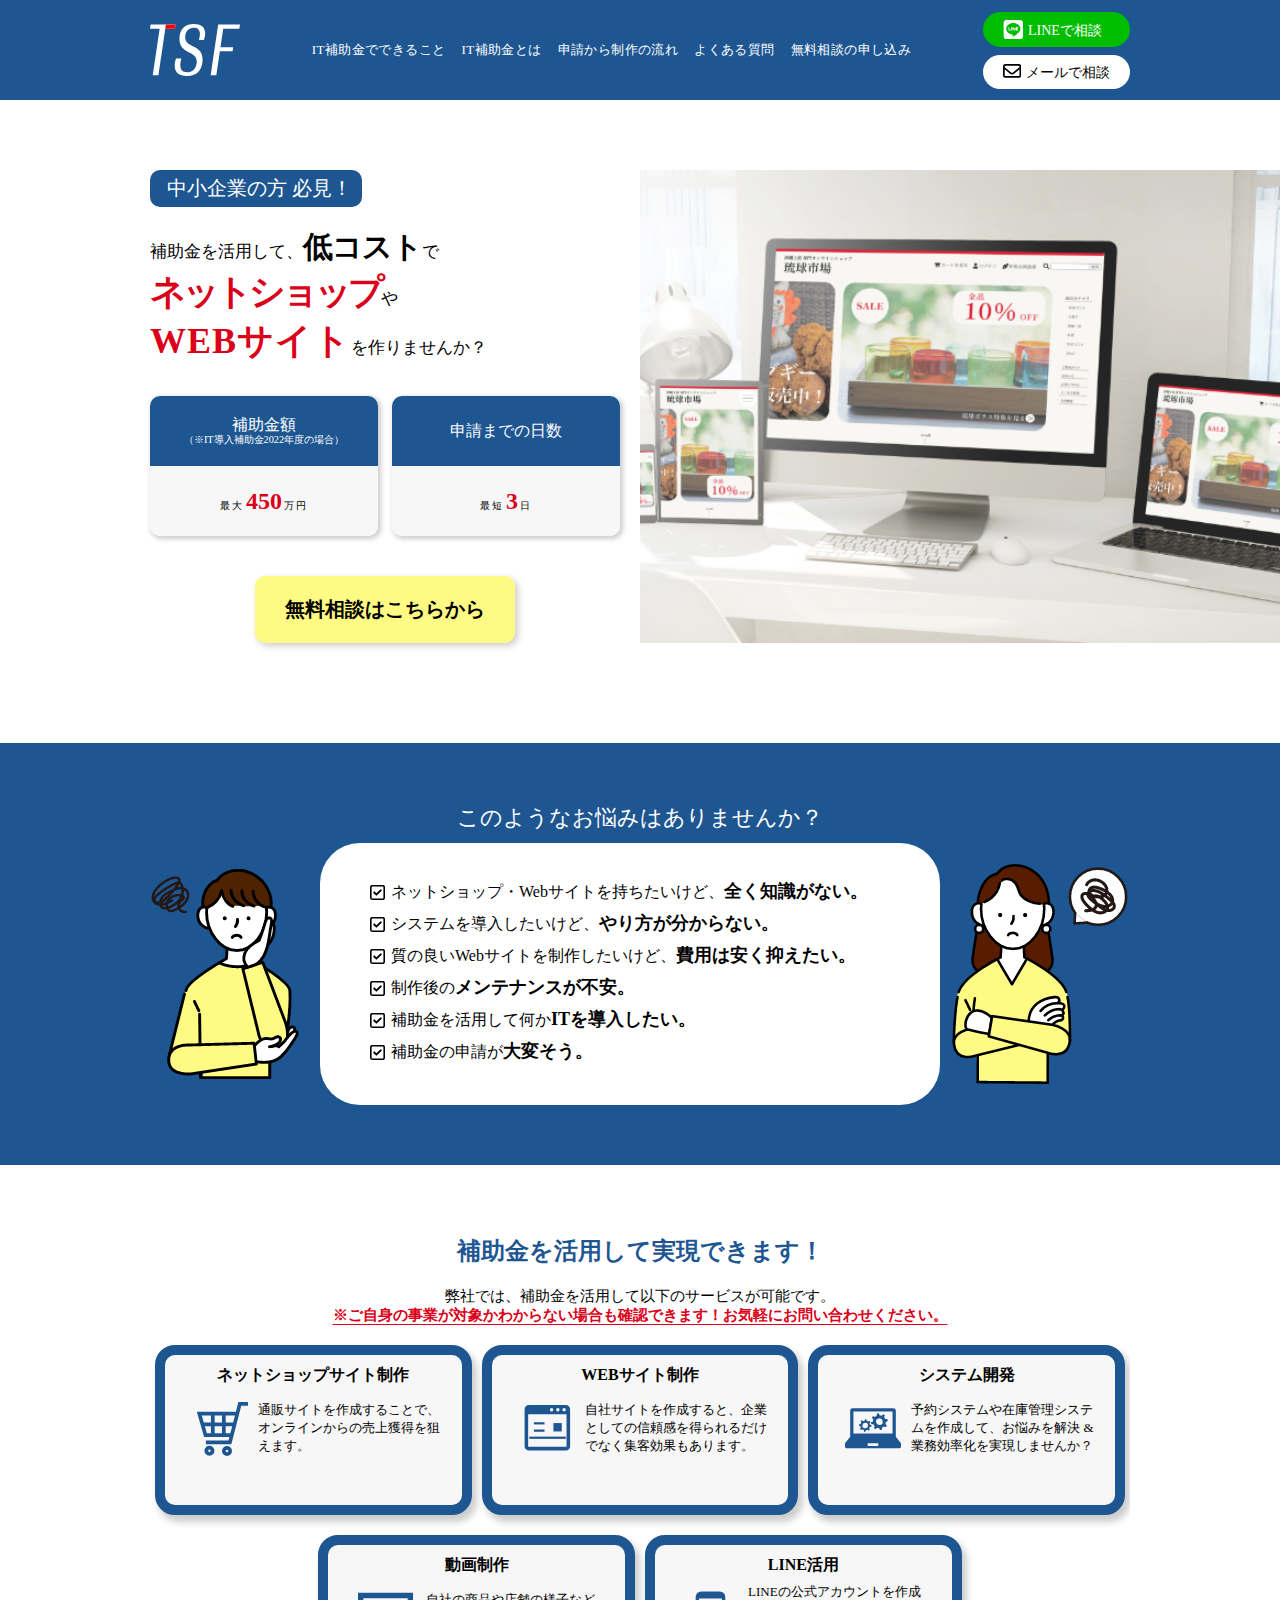
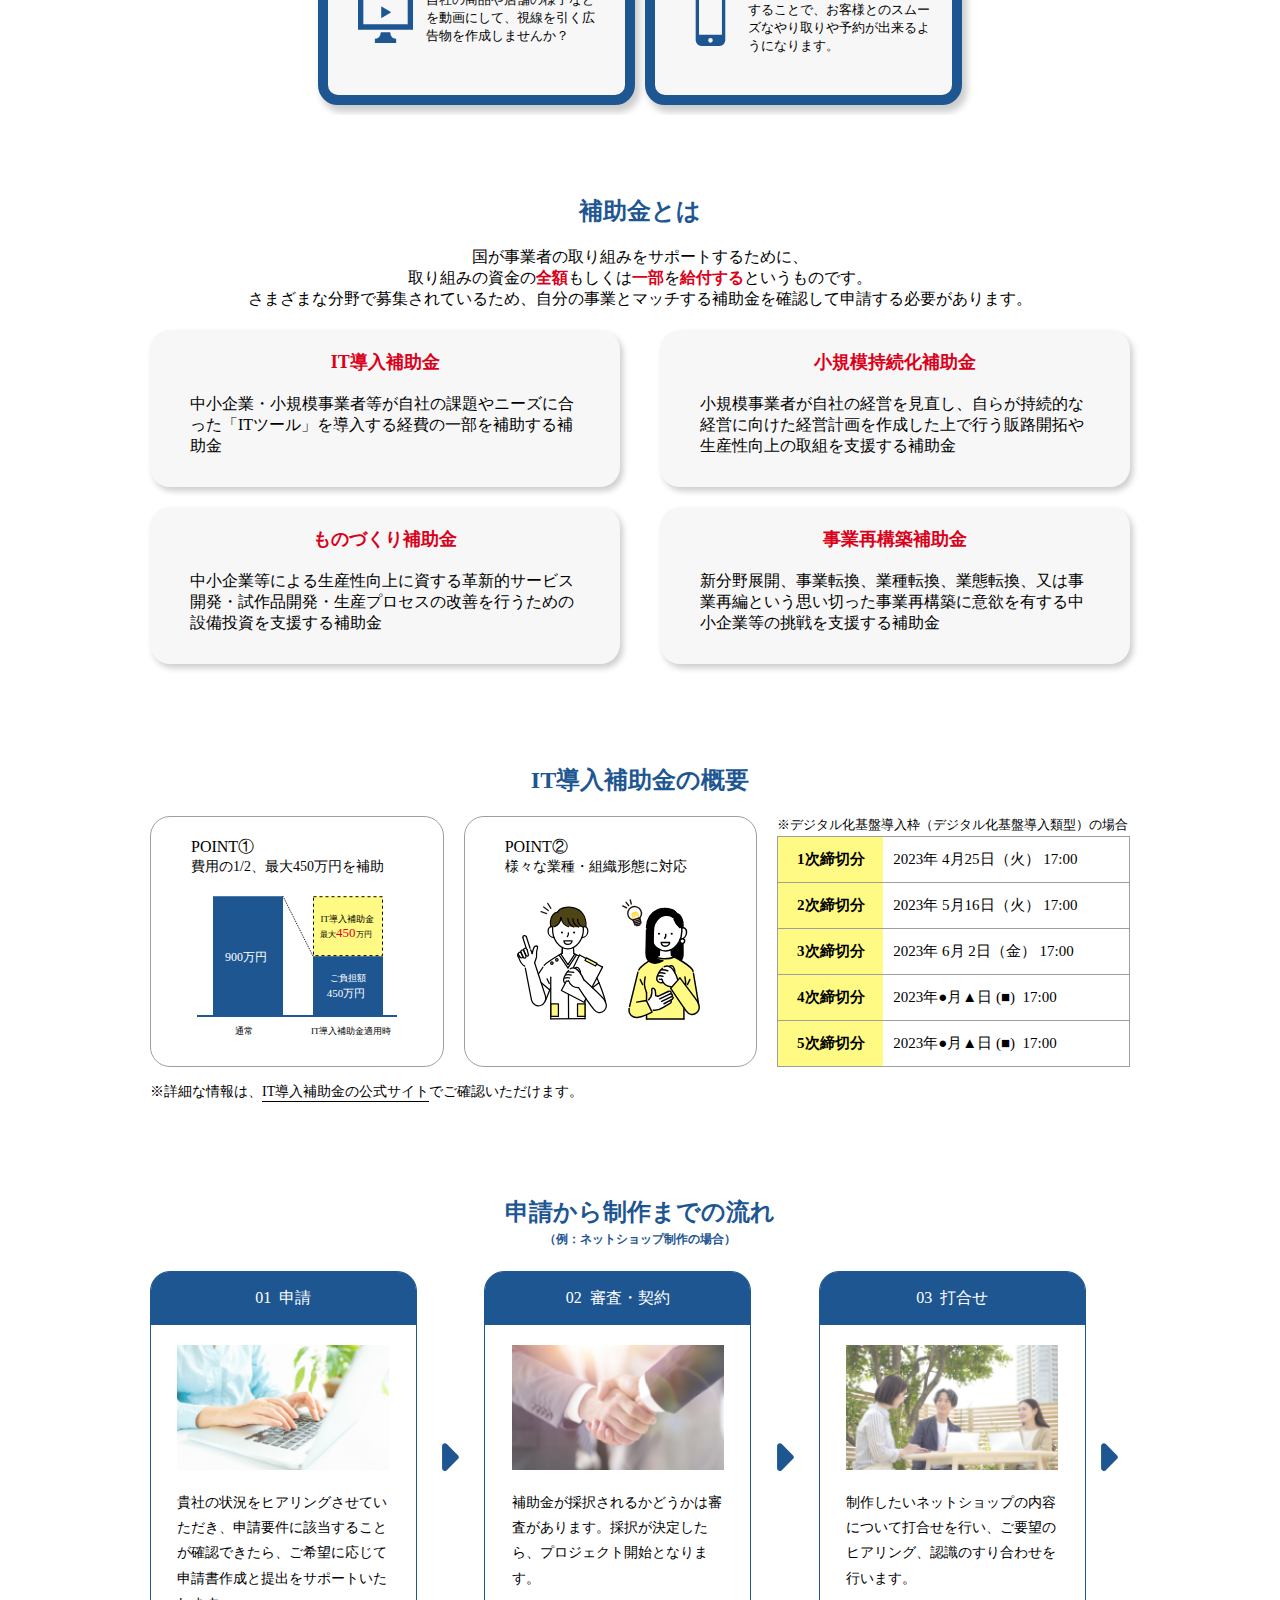
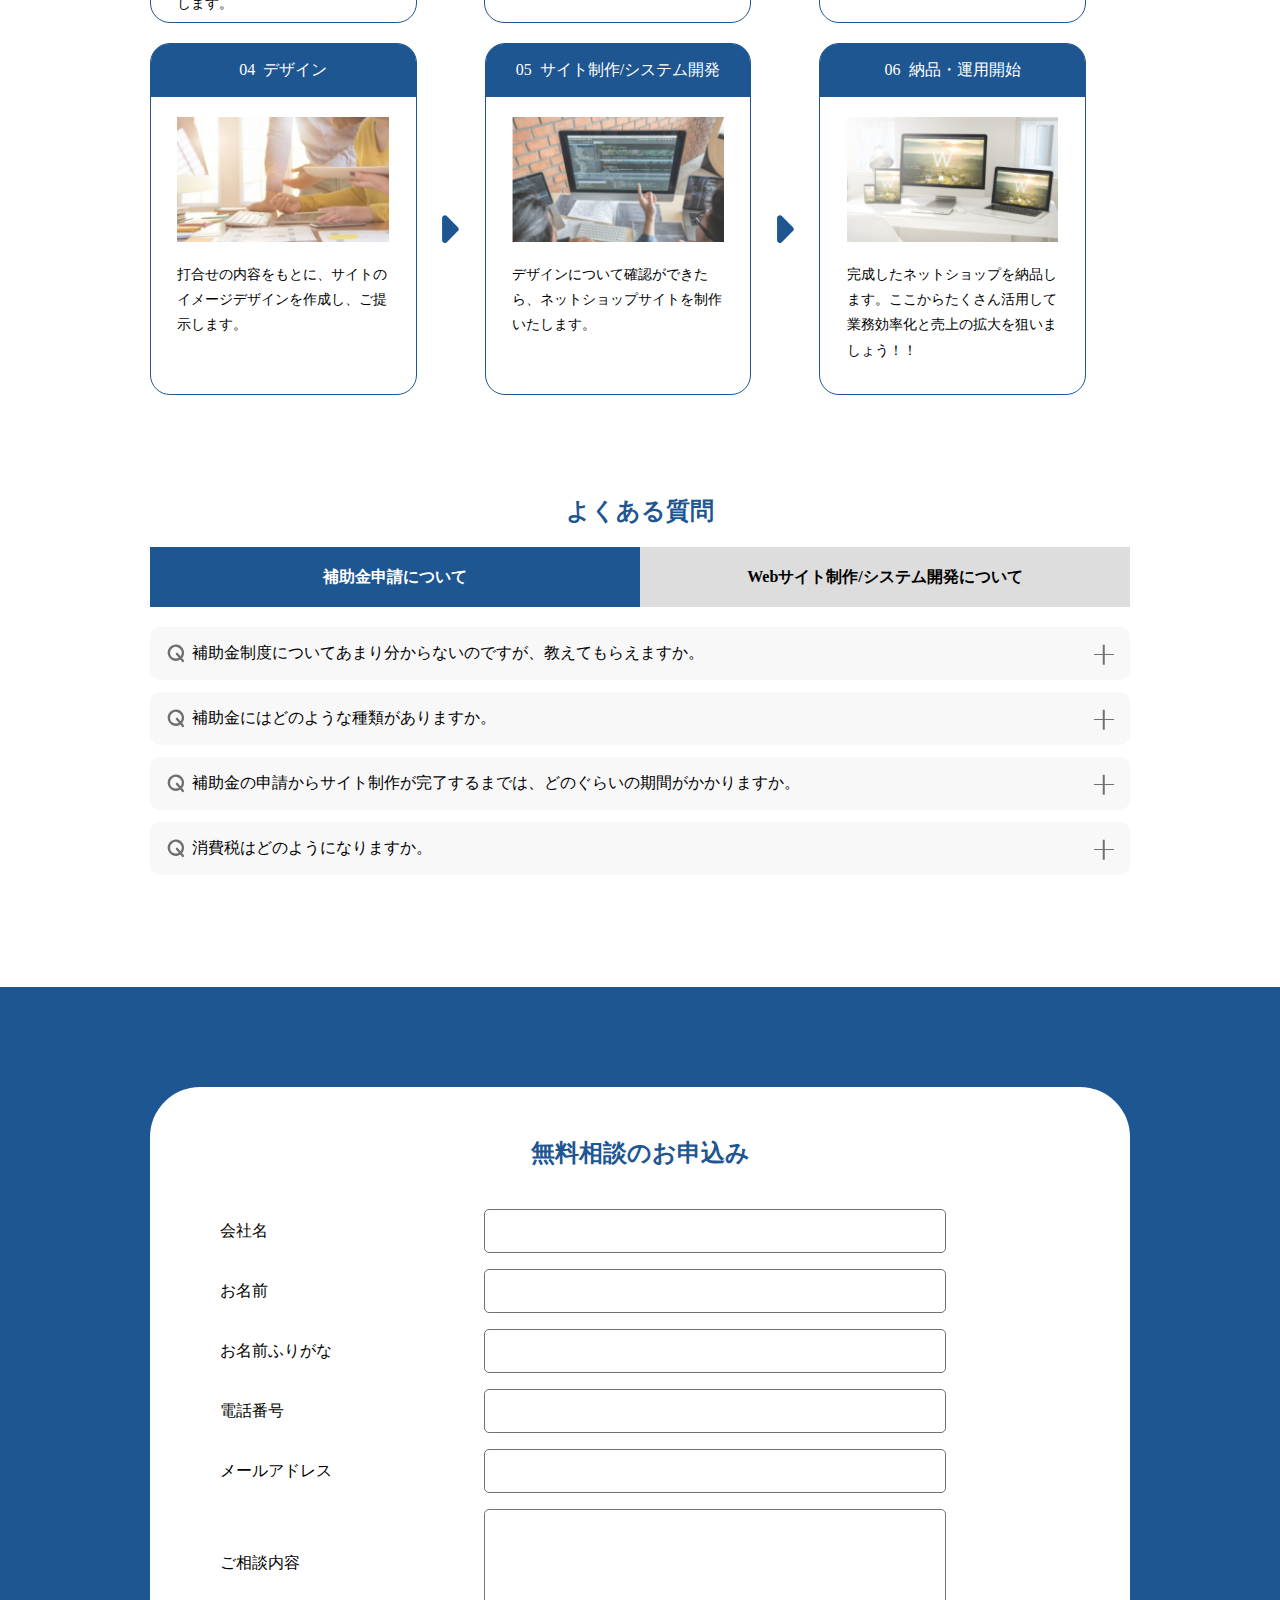
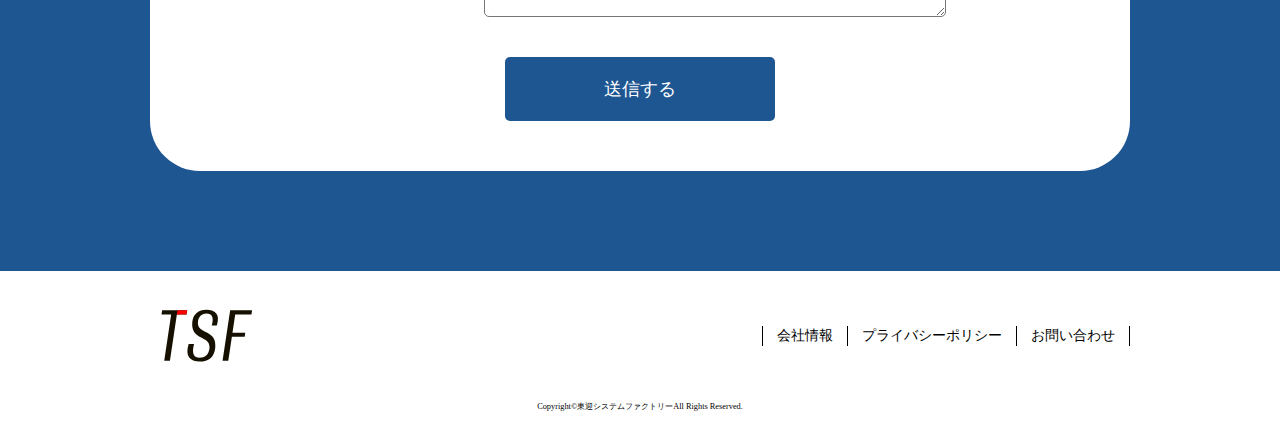
==== index.html @ 55317730 "初コミット" ====
<!DOCTYPE html>
<html lang="ja">

<head>
  <meta charset="UTF-8">
  <meta http-equiv="X-UA-Compatible" content="IE=edge">
  <meta name="viewport" content="width=device-width, initial-scale=1.0">
  <link rel="stylesheet" href="css/reset.css">
  <link rel="stylesheet" href="css/style.css">
  <title>IT補助金を活用して低コストでネットショップやWEBサイトを作りませんか？ - 大阪・沖縄のWEBシステム開発は株式会社東迎システムファクトリーにお気軽にご相談ください。</title>
</head>

<body>
  <header>
    <div class="header-inner inner">
      <h1><a href="/"><img src="images/TFS.svg" alt="TSF"></a></h1>
      <nav class="nav-center">
        <ul>
          <li><a href="/#service">IT補助金でできること</a></li>
          <li><a href="/#subsidy">IT補助金とは</a></li>
          <li><a href="/#flow">申請から制作の流れ</a></li>
          <li><a href="/#question">よくある質問</a></li>
          <li><a href="/#contact">無料相談の申し込み</a></li>
        </ul>
      </nav>
      <nav class="nav-right">
        <ul>
          <li><a href="#"><img src="images/line-logo.svg">LINEで相談</a></li>
          <li><a href="#"><img src="images/mail-logo.svg">メールで相談</a></li>
        </ul>
      </nav>
      <div class="hamburger-menu">
        <input type="checkbox" id="menu-btn-check">
        <label for="menu-btn-check" class="menu-btn"><span></span></label>
        <!--ここからメニュー-->
        <div class="menu-content">
          <h1 class="hamburger-top">
            <a href="/" class="hamburger-logo">
              <img src="images/TFS.svg">
            </a>
          </h1>
          <ul class="menu-ul" id="menu-ul">
            <li><a href="/#service">IT補助金でできること</a></li>
            <li><a href="/#subsidy">IT補助金とは</a></li>
            <li><a href="/#flow">申請から制作の流れ</a></li>
            <li><a href="/#question">よくある質問</a></li>
            <li><a href="/#contact">無料相談の申し込み</a></li>
          </ul>
        </div>
      </div>
      <!--ここまでメニュー-->
    </div>
    </div>
  </header>
  <main class="inner">
    <div class="main-visual">
      <div class="main-visual-flex">
        <div class="left">
          <h2 class="serif">中小企業の方 必見！</h2>
          <div class="main-message">
            <p>補助金を活用して、<span class="span1 fw-900">低コスト</span>で<br>
              <span class="span2 red fw-900">ネットショップ</span>や<br>
              <span class="span3 red fw-900">WEBサイト</span>を作りませんか？
            </p>
          </div>
          <div class="point">
            <div class="point-div point-left">
              <h3>補助金額<br>
                <span>（※IT導入補助金2022年度の場合）</span>
              </h3>
              <p>最大<span class="red fw-700">450</span>万円</p>
            </div>
            <div class="point-div point-right">
              <h3>申請までの日数</h3>
              <p>最短<span class="red fw-700">3</span>日</p>
            </div>
          </div>
          <a href="#contact" class="button fw-700">無料相談はこちらから</a>
        </div>
        <div class="right">
          <img src="images/mockup-image.png">
        </div>
      </div>
      <div class="responsive">
        <div class="point">
          <div class="point-div point-left">
            <h3>補助金額<br>
              <span>（※IT導入補助金2022年度の場合）</span>
            </h3>
            <p>最大<span class="red fw-700">450</span>万円</p>
          </div>
          <div class="point-div point-right">
            <h3>申請までの日数</h3>
            <p>最短<span class="red fw-700">3</span>日</p>
          </div>
        </div>
        <a href="#" class="button fw-700">無料相談はこちらから</a>
      </div>
    </div>
    <div class="problem">
      <div class="problem-inner inner">
        <h2 class="serif">このようなお悩みはありませんか？</h2>
        <div class="problem-contents">
          <div class="image image-left"><img src="images/person.png"></div>
          <div class="content">
            <div class="content-inner">
              <div class="inside">
                <img src="images/check.svg">
                <p>ネットショップ・Webサイトを持ちたいけど、<span class="fw-700">全く知識がない。</span></p>
              </div>
              <div class="inside">
                <img src="images/check.svg">
                <p>システムを導入したいけど、<span class="fw-700">やり方が分からない。</span></p>
              </div>
              <div class="inside">
                <img src="images/check.svg">
                <p>質の良いWebサイトを制作したいけど、<span class="fw-700">費用は安く抑えたい。</span></p>
              </div>
              <div class="inside">
                <img src="images/check.svg">
                <p>制作後の<span class="fw-700">メンテナンスが不安。</span></p>
              </div>
              <div class="inside">
                <img src="images/check.svg">
                <p>補助金を活用して何か<span class="fw-700">ITを導入したい。</span></p>
              </div>
              <div class="inside">
                <img src="images/check.svg">
                <p>補助金の申請が<span class="fw-700">大変そう。</span></p>
              </div>
            </div>
          </div>
          <div class="image image-right"><img src="images/person2.png"></div>
        </div>
        <div class="responsive-image">
          <div class="image"><img src="images/person.png"></div>
          <div class="image"><img src="images/person2.png"></div>
        </div>
      </div>
    </div>
    <div class="service" id="service">
      <h2 class="title serif">補助金を活用して実現できます！</h2>
      <div class="explanation">
        <p>弊社では、補助金を活用して以下のサービスが可能です。</p>
        <p class="red fw-700">※ご自身の事業が対象かわからない場合も確認できます！<br class="br480">お気軽にお問い合わせください。</p>
      </div>
      <div class="contents">
        <div class="detail detail1 detail-top">
          <div class="detail-inner">
            <h3>ネットショップサイト制作</h3>
            <div class="detail-flex">
              <img src="images/netshop.svg">
              <p>通販サイトを作成することで、オンラインからの売上獲得を狙えます。</p>
            </div>
          </div>
        </div>
        <div class="detail detail2 detail-top">
          <div class="detail-inner">
            <h3>WEBサイト制作</h3>
            <div class="detail-flex">
              <img src="images/website.svg">
              <p>自社サイトを作成すると、企業としての信頼感を得られるだけでなく集客効果もあります。</p>
            </div>
          </div>
        </div>
        <div class="detail detail3 detail-top">
          <div class="detail-inner">
            <h3>システム開発</h3>
            <div class="detail-flex">
              <img src="images/system.svg">
              <p>予約システムや在庫管理システムを作成して、お悩みを解決 &業務効率化を実現しませんか？</p>
            </div>
          </div>
        </div>
        <div class="detail detail4">
          <div class="detail-inner">
            <h3>動画制作</h3>
            <div class="detail-flex">
              <img src="images/movie.svg">
              <p>自社の商品や店舗の様子などを動画にして、視線を引く広告物を作成しませんか？</p>
            </div>
          </div>
        </div>
        <div class="detail detail5">
          <div class="detail-inner">
            <h3>LINE活用</h3>
            <div class="detail-flex">
              <img src="images/line.svg">
              <p>LINEの公式アカウントを作成することで、お客様とのスムーズなやり取りや予約が出来るようになります。</p>
            </div>
          </div>
        </div>
      </div>
    </div>
    <div class="subsidy" id="subsidy">
      <h2 class="title serif">補助金とは</h2>
      <div class="explanation">
        <p>国が事業者の取り組みをサポートするために、<br>取り組みの資金の<span class="red">全額</span>もしくは<span class="red">一部</span>を<span
            class="red">給付する</span>というものです。<br>さまざまな分野で募集されているため、自分の事業とマッチする補助金を確認して申請する必要があります。
        <p>
      </div>
      <div class="overview">
        <div class="subsidy-detail left">
          <h3>IT導入補助金</h3>
          <p>中小企業・小規模事業者等が自社の課題やニーズに合った「ITツール」を導入する経費の一部を補助する補助金</p>
        </div>
        <div class="subsidy-detail">
          <h3>小規模持続化補助金</h3>
          <p>小規模事業者が自社の経営を見直し、自らが持続的な経営に向けた経営計画を作成した上で行う販路開拓や生産性向上の取組を支援する補助金</p>
        </div>
        <div class="subsidy-detail left">
          <h3>ものづくり補助金</h3>
          <p>中小企業等による生産性向上に資する革新的サービス開発・試作品開発・生産プロセスの改善を行うための設備投資を支援する補助金</p>
        </div>
        <div class="subsidy-detail">
          <h3>事業再構築補助金</h3>
          <p>新分野展開、事業転換、業種転換、業態転換、又は事業再編という思い切った事業再構築に意欲を有する中小企業等の挑戦を支援する補助金</p>
        </div>
      </div>
    </div>
    <div class="IT-subsidy">
      <h2 class="title serif">IT導入補助金の概要</h2>
      <div class="flex">
        <div class="point-1 point">
          <h3 class="serif">POINT①</h3>
          <p class="serif">費用の1/2、最大450万円を補助</p>
          <img src="images/point1.svg">
        </div>
        <div class="point-2 point">
          <h3 class="serif">POINT②</h3>
          <p class="serif">様々な業種・組織形態に対応</p>
          <img src="images/point2.svg">
        </div>
        <div class="schedule">
          <p class="p-tb-btm">※デジタル化基盤導入枠（デジタル化基盤導入類型）の場合</p>
          <table class="serif">
            <tbody>
              <tr class="thead">
                <th>1次締切分</th>
                <td>2023年 4月25日（火）&nbsp;17:00</td>
              </tr>
              <tr>
                <th>2次締切分</th>
                <td>2023年 5月16日（火）&nbsp;17:00</td>
              </tr>
              <tr>
                <th>3次締切分</th>
                <td>2023年 6月 2日（金）&nbsp;17:00</td>
              </tr>
              <tr>
                <th>4次締切分</th>
                <td>2023年●月▲日 (■) &nbsp;17:00</td>
              </tr>
              <tr>
                <th>5次締切分</th>
                <td>2023年●月▲日 (■) &nbsp;17:00</td>
              </tr>
            </tbody>
          </table>
        </div>
      </div>
      <p class="detail-p serif">※詳細な情報は、<a href="https://www.it-hojo.jp/" target="_blank">IT導入補助金の公式サイト</a>でご確認いただけます。
      </p>
    </div>
    <div class="flow" id="flow">
      <h2 class="title serif">申請から制作までの流れ<br><span>（例：ネットショップ制作の場合）</span></h2>
      <div class="flow-chart">
        <div class="figure">
          <h3>01 &nbsp;申請</h3>
          <div class="figure-text">
            <img src="images/figure-image1.png">
            <p>貴社の状況をヒアリングさせていただき、申請要件に該当することが確認できたら、ご希望に応じて申請書作成と提出をサポートいたします。</p>
          </div>
        </div>
        <div class="arrow"><img src="images/arrow.svg"></div>
        <div class="figure">
          <h3>02 &nbsp;審査・契約</h3>
          <div class="figure-text">
            <img src="images/figure-image2.png">
            <p>補助金が採択されるかどうかは審査があります。採択が決定したら、プロジェクト開始となります。</p>
          </div>
        </div>
        <div class="arrow"><img src="images/arrow.svg"></div>
        <div class="figure figure-right">
          <h3>03 &nbsp;打合せ</h3>
          <div class="figure-text">
            <img src="images/figure-image3.png">
            <p>制作したいネットショップの内容について打合せを行い、ご要望のヒアリング、認識のすり合わせを行います。</p>
          </div>
        </div>
        <div class="arrow"><img src="images/arrow.svg"></div>
        <div class="figure">
          <h3>04 &nbsp;デザイン</h3>
          <div class="figure-text">
            <img src="images/figure-image4.png">
            <p>打合せの内容をもとに、サイトのイメージデザインを作成し、ご提示します。</p>
          </div>
        </div>
        <div class="arrow"><img src="images/arrow.svg"></div>
        <div class="figure">
          <h3>05 &nbsp;サイト制作/システム開発</h3>
          <div class="figure-text">
            <img src="images/figure-image5.png">
            <p>デザインについて確認ができたら、ネットショップサイトを制作いたします。</p>
          </div>
        </div>
        <div class="arrow"><img src="images/arrow.svg"></div>
        <div class="figure figure-right last-figure">
          <h3>06 &nbsp;納品・運用開始</h3>
          <div class="figure-text">
            <img src="images/figure-image6.png">
            <p>完成したネットショップを納品します。ここからたくさん活用して業務効率化と売上の拡大を狙いましょう！！</p>
          </div>
        </div>
        <div class="arrow last-arrow"><img src="images/arrow.svg"></div>
      </div>
    </div>
    <div class="question" id="question">
      <h2 class="title serif">よくある質問</h2>
      <div class="tab01 tabs">
        <input id="menu01" type="radio" name="tab_menu" checked><label class="tab_menu" for="menu01">補助金申請について</label>
        <input id="menu02" type="radio" name="tab_menu"><label class="tab_menu" for="menu02">Webサイト制作/<br
            class="br480">システム開発について</label>
        <div class="tab_contents" id="menu01">
          <section class="accordion">
            <input id="block-01" type="checkbox" class="toggle">
            <label class="label" for="block-01">
              <div class="label-left">
                <img src="images/question.svg">
                <p>補助金制度についてあまり分からないのですが、教えてもらえますか。</p>
              </div>
              <i class="icon-plus"></i>
            </label>
            <div class="content">
              <p>テキストテキストテキストテキストテキスト</p>
            </div>
            <input id="block-02" type="checkbox" class="toggle">
            <label class="label" for="block-02">
              <div class="label-left">
                <img src="images/question.svg">補助金にはどのような種類がありますか。
              </div>
              <i class="icon-plus"></i>
            </label>
            <div class="content">
              <p>テキストテキストテキストテキストテキスト</p>
            </div>
            <input id="block-03" type="checkbox" class="toggle">
            <label class="label" for="block-03">
              <div class="label-left">
                <img src="images/question.svg">補助金の申請からサイト制作が完了するまでは、どのぐらいの期間がかかりますか。
              </div>
              <i class="icon-plus"></i>
            </label>
            <div class="content">
              <p>テキストテキストテキストテキストテキスト</p>
            </div>
            <input id="block-04" type="checkbox" class="toggle">
            <label class="label" for="block-04">
              <div class="label-left">
                <img src="images/question.svg">消費税はどのようになりますか。
              </div>
              <i class="icon-plus"></i>
            </label>
            <div class="content">
              <p>テキストテキストテキストテキストテキスト</p>
            </div>
          </section>
        </div>
        <div class="tab_contents" id="menu02">
          <section class="accordion">
            <input id="block-11" type="checkbox" class="toggle">
            <label class="label" for="block-11">
              <div class="label-left">
                <img src="images/question.svg">
                <p>Web制作またはシステム開発をしたいです。全く知識がなのですが、大丈夫ですか。</p>
              </div>
              <i class="icon-plus"></i>
            </label>
            <div class="content">
              <p>テキストテキストテキストテキストテキスト</p>
            </div>
            <input id="block-12" type="checkbox" class="toggle">
            <label class="label" for="block-12">
              <div class="label-left">
                <img src="images/question.svg">どのようなWeb制作・システムを開発をすることができますか。
              </div>
              <i class="icon-plus"></i>
            </label>
            <div class="content">
              <p>テキストテキストテキストテキストテキスト</p>
            </div>
            <input id="block-13" type="checkbox" class="toggle">
            <label class="label" for="block-13">
              <div class="label-left">
                <img src="images/question.svg">見積もりは無料ですか。
              </div>
              <i class="icon-plus"></i>
            </label>
            <div class="content">
              <p>テキストテキストテキストテキストテキスト</p>
            </div>
            <input id="block-14" type="checkbox" class="toggle">
            <label class="label" for="block-14">
              <div class="label-left">
                <img src="images/question.svg">制作後の管理費はかかりますか。
              </div>
              <i class="icon-plus"></i>
            </label>
            <div class="content">
              <p>テキストテキストテキストテキストテキスト</p>
            </div>
            <input id="block-15" type="checkbox" class="toggle">
            <label class="label" for="block-15">
              <div class="label-left">
                <img src="images/question.svg">保守や運用も依頼することはできますか。
              </div>
              <i class="icon-plus"></i>
            </label>
            <div class="content">
              <p>テキストテキストテキストテキストテキスト</p>
            </div>
          </section>
        </div>
      </div>
    </div>
    <div class="contact">
      <div class="contact-inner inner" id="contact">
        <h2 class="title serif">無料相談のお申込み</h2>
        <form action="">
          <div class="item">
            <label for="form1">会社名</label>
            <input id="form1" type="text" name="company">
          </div>
          <div class="item">
            <label for="form2">お名前</label>
            <input id="form2" type="text" name="name">
          </div>
          <div class="item">
            <label for="form3">お名前ふりがな</label>
            <input id="form3" type="text" name="furigana">
          </div>
          <div class="item">
            <label for="form4">電話番号</label>
            <input id="form4" type="text" name="tel">
          </div>
          <div class="item">
            <label for="form5">メールアドレス</label>
            <input id="form5" type="email" name="email">
          </div>
          <div class="item last-item">
            <label for="form6">ご相談内容</label>
            <textarea id="form6"></textarea>
          </div>
          <div class="btn">
            <button type="submit">送信する</button>
          </div>
        </form>
      </div>
    </div>
  </main>
  <footer>
    <div class="footer-inner inner">
      <h1><a href="/"><img src="images/footer-logo.svg"></a></h1>
      <nav>
        <ul>
          <li><a href="https://togei-sf.co.jp/company/">会社情報</a></li>
          <li><a href="/privacy.html">プライバシーポリシー</a></li>
          <li><a href="https://togei-sf.co.jp/inquiry/">お問い合わせ</a></li>
        </ul>
      </nav>
    </div>
    <small>Copyright&copy;東迎システムファクトリーAll Rights Reserved.</small>
  </footer>
  <script>
    // ハンバーガーメニューを開閉する<input type="checkbox" id="menu-btn-check">を取得（ここがcheckedになるとハンバーガーメニューが開く）
    const navInput = document.getElementById('menu-btn-check')
    // ハンバーガーメニューの中、リンクタグを全部取得
    const hamburger = document.querySelectorAll('.menu-ul li a')
    // 戻り値は Array ではなく NodeListなので、配列にする（多分しなくてもいいforEach() メソッドを使うので）
    const hamburgerA = Array.from(hamburger)
    // forEachで回す
    hamburgerA.forEach(function (element) {
      // ハンバーガーメニュー内のリンクタグをクリックしたら
      element.addEventListener('click', function () {
        // ハンバーガーメニューのcheckedを外す
        navInput.checked = false
      })
    })
  </script>
</body>

</html>
---- css/style.css ----
@charset "UTF-8";
html {
  font-size: 62.5%;
}
html body {
  box-sizing: border-box;
  /* Font-weight */
  /* Color */
}
html body li {
  list-style-type: none;
}
html body a {
  text-decoration: none;
  color: #000;
}
html body .inner {
  max-width: 980px;
  margin: 0 auto;
}
html body .serif {
  font-family: "Hiragino Mincho Pro", "ヒラギノ明朝 ProN", "Hiragino Mincho Pro", "ヒラギノ明朝 Pro", serif;
}
html body .fw-700 {
  font-weight: 700;
}
html body .fw-900 {
  font-weight: 900;
}
html body .red {
  color: #DB0019;
}
html body .br480 {
  display: none;
}
html body header {
  background-color: #1E5692;
  height: 100px;
  margin-bottom: 7rem;
}
html body header .header-inner {
  display: flex;
  justify-content: space-between;
  align-items: center;
  height: 100px;
}
html body header .header-inner h1 {
  width: 90px;
}
html body header .header-inner h1 a img {
  width: 100%;
}
html body header .header-inner .nav-center ul {
  display: flex;
  -webkit-margin-before: 0em;
          margin-block-start: 0em;
  -webkit-margin-after: 0em;
          margin-block-end: 0em;
}
html body header .header-inner .nav-center ul li {
  margin-right: 1.6rem;
}
html body header .header-inner .nav-center ul li a {
  color: #fff;
  font-size: 1.3rem;
  letter-spacing: 0.4px;
}
html body header .header-inner .nav-center ul li:last-child {
  margin-right: 0;
}
html body header .header-inner .nav-right ul li {
  padding: 0.7rem 2rem;
  font-size: 1.4rem;
  border-radius: 20px;
}
html body header .header-inner .nav-right ul li a img {
  margin-right: 5px;
}
html body header .header-inner .nav-right ul li:first-child {
  background-color: #01BD00;
  margin-bottom: 0.8rem;
}
html body header .header-inner .nav-right ul li:first-child a {
  color: #fff;
}
html body header .header-inner .nav-right ul li:first-child a img {
  background-color: #01BD00;
  margin-bottom: 1px;
}
html body header .header-inner .nav-right ul li:last-child {
  background-color: #FFF;
}
html body header .header-inner .nav-right ul li:last-child a img {
  margin-bottom: 2px;
}
html body header .header-inner .hamburger-menu {
  display: none;
}
html body main h2.title {
  color: #1E5692;
  font-size: 2.4rem;
  font-weight: 700;
  text-align: center;
  margin-bottom: 2rem;
}
html body main .main-visual {
  margin-bottom: 10rem;
}
html body main .main-visual .main-visual-flex {
  display: flex;
}
html body main .main-visual .main-visual-flex .left {
  width: 50%;
  margin-right: 2rem;
}
html body main .main-visual .main-visual-flex .left h2 {
  color: #fff;
  font-size: 2rem;
  background-color: #1E5692;
  border-radius: 10px;
  padding: 0.5rem 1rem 0.5rem 1.7rem;
  margin-bottom: 2rem;
  width: -moz-fit-content;
  width: fit-content;
}
html body main .main-visual .main-visual-flex .left .main-message {
  margin-bottom: 3rem;
}
html body main .main-visual .main-visual-flex .left .main-message p {
  font-size: 1.7rem;
}
html body main .main-visual .main-visual-flex .left .main-message p .span1 {
  font-size: 3rem;
  letter-spacing: -0.1rem;
}
html body main .main-visual .main-visual-flex .left .main-message p .red {
  font-size: 3.6rem;
}
html body main .main-visual .main-visual-flex .left .main-message p .span2 {
  letter-spacing: -0.4rem;
}
html body main .main-visual .main-visual-flex .left .main-message p .span3 {
  letter-spacing: 0.1rem;
}
html body main .main-visual .main-visual-flex .right {
  margin-right: calc(50% - 50vw);
  width: 50%;
  margin-right: 0%;
}
html body main .main-visual .main-visual-flex .right img {
  width: 50vw;
  height: 100%;
  -o-object-fit: cover;
     object-fit: cover;
}
html body main .main-visual .point {
  display: flex;
  align-items: center;
  margin-bottom: 4rem;
  width: 100%;
}
html body main .main-visual .point .point-div {
  text-align: center;
  box-shadow: 2px 2px 5px 1px rgba(0, 0, 0, 0.2);
  border-radius: 10px;
  width: 50%;
}
html body main .main-visual .point .point-div h3 {
  background-color: #1E5692;
  color: #fff;
  font-size: 1.6rem;
  border-radius: 10px 10px 0 0;
  height: 70px;
  line-height: 1.2;
  display: flex;
  flex-direction: column;
  justify-content: center;
}
html body main .main-visual .point .point-div h3 span {
  font-size: 0.8vw;
}
html body main .main-visual .point .point-div p {
  background-color: #F7F7F7;
  border-radius: 0 0 10px 10px;
  height: 70px;
  line-height: 70px;
  letter-spacing: 0.2rem;
}
html body main .main-visual .point .point-div p span {
  font-size: 2.4rem;
  letter-spacing: 0;
  margin: 0 0.2rem;
}
html body main .main-visual .point .point-left {
  margin-right: 1.4rem;
}
html body main .main-visual .button {
  display: block;
  background-color: #FFFA83;
  font-size: 20px;
  width: -moz-fit-content;
  width: fit-content;
  margin: 0 auto;
  padding: 2rem 3rem;
  border-radius: 1rem;
  box-shadow: 3px 3px 7px 0px rgba(0, 0, 0, 0.2);
}
html body main .main-visual .button:hover {
  opacity: 0.8;
}
html body main .main-visual .responsive {
  display: none;
}
html body main .problem {
  background-color: #1E5692;
  margin: 0 calc(50% - 50vw) 7rem;
}
html body main .problem .problem-inner {
  padding: 6rem 0;
}
html body main .problem .problem-inner h2 {
  font-size: 2.2rem;
  color: #fff;
  width: -moz-fit-content;
  width: fit-content;
  margin: 0 auto 1rem auto;
}
html body main .problem .problem-inner .problem-contents {
  width: 100%;
  display: flex;
  justify-content: center;
  align-items: center;
}
html body main .problem .problem-inner .problem-contents .iamge {
  margin: 0 auto;
  width: 20%;
}
html body main .problem .problem-inner .problem-contents .iamge img {
  width: 80%;
  display: block;
  margin: 0 auto;
}
html body main .problem .problem-inner .problem-contents .image-left {
  margin-right: 1rem;
}
html body main .problem .problem-inner .problem-contents .image-right {
  margin-left: 1rem;
}
html body main .problem .problem-inner .problem-contents .content {
  background-color: #fff;
  padding: 4rem 5rem 3rem;
  border-radius: 40px;
  width: 55%;
}
html body main .problem .problem-inner .problem-contents .content .content-inner .inside {
  display: flex;
  align-items: flex-start;
  margin-bottom: 1.2rem;
}
html body main .problem .problem-inner .problem-contents .content .content-inner .inside img {
  margin-right: 0.6rem;
  padding-top: 0.2rem;
}
html body main .problem .problem-inner .problem-contents .content .content-inner .inside p {
  margin-top: -4px;
  font-size: 1.6rem;
}
html body main .problem .problem-inner .problem-contents .content .content-inner .inside p span {
  font-size: 1.8rem;
}
html body main .problem .problem-inner .responsive-image {
  display: none;
}
html body main .service {
  margin-bottom: 8rem;
}
html body main .service .explanation {
  width: -moz-fit-content;
  width: fit-content;
  margin: 0 auto 2rem auto;
}
html body main .service .explanation p {
  text-align: center;
  font-size: 1.5rem;
}
html body main .service .explanation p .br480 {
  display: none;
}
html body main .service .explanation .red {
  text-decoration: underline;
  text-underline-offset: 0.4rem;
}
html body main .service .contents {
  overflow: hidden;
  display: flex;
  justify-content: center;
  flex-wrap: wrap;
  width: 100%;
}
html body main .service .contents .detail {
  margin-right: 1rem;
  margin-bottom: 1rem;
  border-radius: 20px;
  background-color: #1E5692;
  border: 10px solid #1E5692;
  width: calc(33.3333333333% - 3rem);
  height: -moz-fit-content;
  height: fit-content;
  box-shadow: 4px 6px 7px 1px rgba(0, 0, 0, 0.2);
}
html body main .service .contents .detail .detail-inner {
  background-color: #F7F7F7;
  border-radius: 10px;
  padding: 1rem 2rem 1rem;
  min-height: 13rem;
  height: 11rem;
}
html body main .service .contents .detail .detail-inner h3 {
  text-align: center;
  font-weight: 700;
  font-size: 1.6rem;
  margin-bottom: 0.7rem;
}
html body main .service .contents .detail .detail-inner .detail-flex {
  display: flex;
  align-items: center;
}
html body main .service .contents .detail .detail-inner .detail-flex img {
  margin-right: 3px;
}
html body main .service .contents .detail .detail-inner .detail-flex p {
  font-size: 1.3rem;
}
html body main .service .contents .detail-top {
  margin-bottom: 2rem;
}
html body main .service .contents .detail1 {
  margin-left: 0;
}
html body main .service .contents .detail3,
html body main .service .contents .detail5 {
  margin-right: 0;
}
html body main .subsidy {
  margin-bottom: 8rem;
}
html body main .subsidy .explanation {
  font-size: 1.6rem;
  margin: 0 auto 2rem auto;
  width: -moz-fit-content;
  width: fit-content;
}
html body main .subsidy .explanation p {
  text-align: center;
}
html body main .subsidy .explanation p .red {
  font-weight: 700;
}
html body main .subsidy .overview {
  display: flex;
  justify-content: space-between;
  flex-wrap: wrap;
}
html body main .subsidy .overview .subsidy-detail {
  background-color: #F7F7F7;
  width: 48%;
  box-sizing: border-box;
  border-radius: 20px;
  padding: 2rem 4rem 3rem;
  margin-bottom: 2rem;
  box-shadow: 3px 4px 6px 0px rgba(0, 0, 0, 0.2);
}
html body main .subsidy .overview .subsidy-detail h3 {
  color: #DB0019;
  font-size: 1.8rem;
  font-weight: 700;
  width: -moz-fit-content;
  width: fit-content;
  margin: 0 auto 2rem auto;
}
html body main .subsidy .overview .subsidy-detail p {
  font-size: 1.6rem;
}
html body main .IT-subsidy {
  margin-bottom: 10rem;
}
html body main .IT-subsidy .flex {
  display: flex;
  justify-content: center;
  margin-bottom: 1.6rem;
}
html body main .IT-subsidy .flex .point {
  border: 1px solid #9F9F9F;
  border-radius: 20px;
  padding: 2rem 4rem;
  width: 24%;
  margin-right: 2rem;
}
html body main .IT-subsidy .flex .point h3 {
  font-size: 1.6rem;
  margin: 0 auto;
}
html body main .IT-subsidy .flex .point p {
  font-size: 1.4rem;
  margin-bottom: 2rem;
}
html body main .IT-subsidy .flex .point img {
  display: block;
  margin: 0 auto;
}
html body main .IT-subsidy .flex .schedule {
  width: 40%;
}
html body main .IT-subsidy .flex .schedule table {
  border: 1px solid #9F9F9F;
  width: 100%;
}
html body main .IT-subsidy .flex .schedule table tbody tr {
  width: 100%;
  font-size: 1.5rem;
  border-bottom: 1px solid #9F9F9F;
}
html body main .IT-subsidy .flex .schedule table tbody tr th {
  background-color: #FFFA83;
  width: 30%;
  text-align: center;
  padding: 1.3rem 1rem;
}
html body main .IT-subsidy .flex .schedule table tbody tr td {
  width: 70%;
  padding: 1.3rem 0 1.3rem 1rem;
}
html body main .IT-subsidy .flex .schedule table tbody tr:last-child {
  border-bottom: none;
}
html body main .IT-subsidy .flex .schedule .p-tb-btm {
  font-size: 1.3rem;
  margin-bottom: 0.2rem;
}
html body main .IT-subsidy .detail-p {
  font-size: 1.4rem;
}
html body main .IT-subsidy .detail-p a {
  border-bottom: 1px solid #000;
  padding-bottom: 2px;
}
html body main .flow {
  margin-bottom: 8rem;
}
html body main .flow .title {
  line-height: 2.3rem;
}
html body main .flow .title span {
  font-size: 1.2rem;
}
html body main .flow .flow-chart {
  display: flex;
  align-items: center;
  justify-content: space-between;
  flex-wrap: wrap;
}
html body main .flow .flow-chart .figure {
  border: 1px solid #1E5692;
  border-radius: 20px;
  width: 27%;
  height: 35rem;
  margin-bottom: 2rem;
  margin-right: 1rem;
}
html body main .flow .flow-chart .figure h3 {
  background-color: #1E5692;
  color: #fff;
  text-align: center;
  font-size: 1.6rem;
  border-radius: 18px 18px 0 0;
  padding: 1.6rem 0;
}
html body main .flow .flow-chart .figure .figure-text {
  border-radius: 0 0 20px 20px;
  height: -moz-fit-content;
  height: fit-content;
}
html body main .flow .flow-chart .figure .figure-text img {
  display: block;
  margin: 2rem auto;
  width: 80%;
}
html body main .flow .flow-chart .figure .figure-text p {
  font-size: 1.4rem;
  line-height: 1.8;
  width: 80%;
  margin: 0 auto 2rem;
}
html body main .flow .flow-chart .figure-right {
  margin-right: 0;
}
html body main .flow .flow-chart .last-figure {
  margin-right: 4.5%;
}
html body main .flow .flow-chart .arrow {
  margin-right: 1rem;
}
html body main .flow .flow-chart .last-arrow {
  display: none;
}
html body main .question {
  margin: 0 auto 10rem;
}
html body main .question .tabs {
  width: 100%;
  /*選択されているタブを表示*/
  /*選択されているタブのスタイル*/
}
html body main .question .tabs .tab_menu {
  width: 50%;
  height: 6rem;
  line-height: 6rem;
  font-size: 1.6rem;
  text-align: center;
  color: #000;
  background-color: #DDDDDD;
  display: block;
  float: left;
  font-weight: bold;
  transition: all 0.2s ease;
}
html body main .question .tabs .tab_menu:hover {
  opacity: 0.75;
}
html body main .question .tabs input[name=tab_menu] {
  display: none;
}
html body main .question .tabs .tab_contents {
  display: none;
  padding-top: 20px;
  clear: both;
  overflow: hidden;
  transition: 0.5s opacity;
}
html body main .question .tabs #menu01:checked ~ #menu01,
html body main .question .tabs #menu02:checked ~ #menu02 {
  display: block;
}
html body main .question .tabs input:checked + .tab_menu {
  background-color: #1E5692;
  color: #fff;
}
html body main .question .accordion .toggle {
  display: none;
}
html body main .question .accordion .label {
  /*タイトル*/
  padding: 1em;
  color: #000;
  border-radius: 10px;
  background-color: #F8F8F8;
  font-size: 1.6rem;
  display: flex;
  align-items: center;
  justify-content: space-between;
  cursor: pointer;
}
html body main .question .accordion .label .label-left {
  display: flex;
}
html body main .question .accordion .label .label-left img {
  margin-right: 0.6rem;
}
html body main .question .accordion .label .icon-plus {
  color: #707070;
  width: 20px;
  height: 20px;
  position: relative;
}
html body main .question .accordion .label .icon-plus:before,
html body main .question .accordion .label .icon-plus:after {
  content: "";
  position: absolute;
  top: 10px;
  width: 20px;
  height: 1.5px;
  background-color: #707070;
}
html body main .question .accordion .label .icon-plus:after {
  transform: rotate(90deg);
}
html body main .question .accordion .label,
html body main .question .accordion .content {
  -webkit-backface-visibility: hidden;
  backface-visibility: hidden;
  transform: translateZ(0);
  transition: all 0.3s;
}
html body main .question .accordion .content {
  /*本文*/
  height: 0;
  padding: 0 20px;
  overflow: hidden;
  background-color: #DDDDDD;
  font-size: 1.6rem;
  margin-bottom: 1.2rem;
}
html body main .question .accordion .toggle:checked + .label + .content {
  /*開閉時*/
  height: auto;
  padding: 2.5rem 2rem 2rem;
  transition: all 0.3s;
  position: relative;
  z-index: -1;
  margin-top: -1rem;
}
html body main .question .accordion .toggle:checked + .label::before {
  transform: rotate(-45deg) !important;
}
html body main .contact {
  background-color: #1E5692;
  margin: 0 calc(50% - 50vw);
  padding: 10rem 0;
}
html body main .contact .contact-inner {
  background-color: #FFF;
  padding: 5rem;
  border-radius: 50px;
  box-sizing: border-box;
}
html body main .contact .contact-inner h2 {
  margin-bottom: 4rem;
}
html body main .contact .contact-inner form {
  width: 100%;
  margin: 0 auto;
}
html body main .contact .contact-inner form .item {
  display: flex;
  align-items: center;
  margin-bottom: 1.6rem;
}
html body main .contact .contact-inner form .item label {
  width: 30%;
  font-size: 1.6rem;
  margin-left: 2rem;
}
html body main .contact .contact-inner form .item input {
  width: 50%;
  height: 3.6rem;
  border: 1px solid #707070;
  border-radius: 5px;
  background-color: #fff;
  font-size: 1.6rem;
  padding: 3px 10px;
}
html body main .contact .contact-inner form .item textarea {
  width: 50%;
  padding: 3px 10px;
  background-color: #fff;
  border-radius: 5px;
  height: 10rem;
  font-size: 1.6rem;
}
html body main .contact .contact-inner form .last-item {
  margin-bottom: 4rem;
}
html body main .contact .contact-inner form .btn {
  margin: 0 auto;
  width: -moz-fit-content;
  width: fit-content;
}
html body main .contact .contact-inner form .btn button {
  width: 27rem;
  padding: 2rem 0;
  font-size: 1.8rem;
  color: #fff;
  text-align: center;
  background-color: #1E5692;
  border: none;
  border-radius: 5px;
  cursor: pointer;
}
html body main .contact .contact-inner form .btn:hover {
  opacity: 0.8;
}
html body #privacy {
  border-bottom: 0.5px solid #DDDDDD;
  padding-bottom: 5rem;
}
html body #privacy .privacy-policy .section-top {
  font-size: 1.6rem;
  line-height: 2;
  margin-bottom: 8rem;
}
html body #privacy .privacy-policy .section {
  margin-bottom: 5rem;
}
html body #privacy .privacy-policy .section h3 {
  font-size: 2rem;
}
html body #privacy .privacy-policy .section p {
  font-size: 1.5rem;
  line-height: 1.8;
}
html body #privacy .privacy-policy .section .address-div {
  margin-top: 1rem;
}
html body #privacy .privacy-policy .section .address-div p {
  line-height: 1.4;
  margin-bottom: 0.6rem;
}
html body #privacy .privacy-policy .section .address-div address {
  font-size: 1.5rem;
}
html body footer .footer-inner {
  display: flex;
  align-items: center;
  justify-content: space-between;
  height: 13rem;
}
html body footer .footer-inner nav ul {
  display: flex;
  font-size: 1.4rem;
}
html body footer .footer-inner nav ul li {
  border-left: 1px solid #000;
  padding: 1px 14px;
  cursor: pointer;
}
html body footer .footer-inner nav ul li:last-child {
  border-right: 1px solid #000;
}
html body footer .footer-inner nav ul li:hover a {
  opacity: 0.6;
}
html body footer small {
  text-align: center;
  display: block;
  margin-bottom: 1rem;
}

@media screen and (max-width: 1000px) {
  html body .inner {
    margin: 0 2rem;
  }
  html body header {
    margin-bottom: 6.5vw;
  }
  html body header .header-inner h1 {
    width: 7rem;
  }
  html body header .header-inner .nav-center ul li {
    margin-right: 1.6vw;
  }
  html body header .header-inner .nav-center ul li a {
    font-size: 1.56vw;
  }
  html body header .header-inner .nav-right ul li {
    font-size: 1.3vw;
    padding: 0.9vw 1.1vw 0.9vw 1.4vw;
  }
  html body header .header-inner .nav-right ul li a img {
    width: 1.79vw;
    margin-right: 3px;
  }
  html body header .header-inner .nav-right ul li:last-child a img {
    width: 1.6vw;
    margin-right: 2px;
  }
  html body main .main-visual .left {
    width: 50%;
  }
  html body main .main-visual .right {
    width: 50%;
  }
  html body main .service .contents .detail .detail-inner .detail-flex p {
    font-size: 1.4vw;
  }
  html body main .overview .subsidy-detail {
    width: 37%;
  }
  html body main .overview .left {
    margin-right: 2rem;
  }
  html body main .IT-subsidy .flex .point {
    width: 30%;
    padding: 2rem;
    box-sizing: border-box;
  }
  html body main .IT-subsidy .flex .schedule {
    width: 47%;
  }
  html body main .IT-subsidy .flex .schedule .p-tb-btm {
    font-size: 1.3vw;
  }
  html body main .flow .flow-chart .figure h3 {
    font-size: 1.6vw;
  }
}
@media screen and (max-width: 768px) {
  html body main .main-visual {
    margin-bottom: 7rem;
  }
  html body main .main-visual .main-visual-flex {
    margin-bottom: 2rem;
  }
  html body main .main-visual .main-visual-flex .left {
    margin-right: 0rem;
  }
  html body main .main-visual .main-visual-flex .left h2 {
    font-size: 2.6vw;
  }
  html body main .main-visual .main-visual-flex .left .main-message p {
    font-size: 2.2vw;
  }
  html body main .main-visual .main-visual-flex .left .main-message p .span1 {
    font-size: 3.9vw;
  }
  html body main .main-visual .main-visual-flex .left .main-message p .red {
    font-size: 4.6vw;
  }
  html body main .main-visual .main-visual-flex .left .point {
    display: none;
  }
  html body main .main-visual .main-visual-flex .left .button {
    display: none;
  }
  html body main .main-visual .responsive {
    display: block;
  }
  html body main .main-visual .responsive .point {
    margin-bottom: 3rem;
  }
  html body main .main-visual .responsive .point .point-div {
    width: 50%;
  }
  html body main .main-visual .responsive .point .point-div h3 {
    width: 100%;
    font-size: 3.3vw;
  }
  html body main .main-visual .responsive .point .point-div p {
    font-size: 2.6vw;
  }
  html body main .main-visual .responsive .button {
    width: 50%;
    text-align: center;
    padding: 3rem 1rem;
  }
  html body main .problem .problem-inner {
    padding: 4rem 0;
  }
  html body main .problem .problem-inner .problem-contents {
    justify-content: space-between;
    margin-bottom: 2rem;
  }
  html body main .problem .problem-inner .problem-contents .content {
    padding: 4rem 4rem 3rem;
    width: 100%;
  }
  html body main .problem .problem-inner .problem-contents .content .content-inner {
    width: 90%;
    margin: 0 auto;
  }
  html body main .problem .problem-inner .problem-contents .content .content-inner .inside p {
    font-size: 1.4rem;
  }
  html body main .problem .problem-inner .problem-contents .content .content-inner .inside p span {
    font-size: 1.6rem;
  }
  html body main .problem .problem-inner .problem-contents .image {
    display: none;
  }
  html body main .problem .problem-inner .problem-contents .image img {
    height: 100%;
    display: block;
    margin: 0 atuo;
  }
  html body main .problem .problem-inner .responsive-image {
    display: flex;
    justify-content: space-around;
  }
  html body main .problem .problem-inner .responsive-image .image img {
    height: 100%;
    display: block;
    margin: 0 auto;
  }
  html body main .service {
    margin-bottom: 6rem;
  }
  html body main .service .contents {
    justify-content: space-around;
  }
  html body main .service .contents .detail {
    width: 45%;
    height: 15rem;
    min-height: inherit;
    box-sizing: border-box;
  }
  html body main .service .contents .detail .detail-inner {
    padding: 1rem;
    min-height: -moz-fit-content;
    min-height: fit-content;
    height: 11rem;
  }
  html body main .service .contents .detail .detail-inner h3 {
    font-size: 2.08vw;
  }
  html body main .service .contents .detail .detail-inner .detail-flex p {
    font-size: 1.69vw;
  }
  html body main .service .contents .detail3 {
    margin-right: 1rem;
  }
  html body main .service .contents .detail4 {
    margin-bottom: 2rem;
  }
  html body main .subsidy {
    margin-bottom: 6rem;
  }
  html body main .subsidy .explanation {
    font-size: 2.08vw;
  }
  html body main .subsidy .overview .left {
    margin-right: 1rem;
  }
  html body main .subsidy .overview .subsidy-detail {
    width: 48%;
    padding: 2rem;
    box-sizing: border-box;
  }
  html body main .subsidy .overview .subsidy-detail h3 {
    margin-bottom: 1rem;
    font-size: 2.4vw;
  }
  html body main .subsidy .overview .subsidy-detail p {
    font-size: 1.69vw;
  }
  html body main .IT-subsidy {
    margin-bottom: 6rem;
  }
  html body main .IT-subsidy .flex {
    flex-wrap: wrap;
    margin-bottom: 1rem;
  }
  html body main .IT-subsidy .flex .point {
    padding: 2rem;
    width: 48%;
    box-sizing: border-box;
    margin-right: 0rem;
    margin-bottom: 2rem;
  }
  html body main .IT-subsidy .flex .point-1 {
    margin-right: 2rem;
  }
  html body main .IT-subsidy .flex .schedule {
    width: 100%;
  }
  html body main .IT-subsidy .flex .schedule table tbody tr td {
    padding: 1.3rem 0 1.3rem 2rem;
  }
  html body main .flow .flow-chart .figure {
    width: 40%;
    padding-bottom: 1rem;
    margin-right: 0.5rem;
  }
  html body main .flow .flow-chart .figure h3 {
    padding: 1.6rem 1rem;
  }
  html body main .flow .flow-chart .figure .figure-text img {
    margin: 1.5rem auto;
  }
  html body main .flow .flow-chart .figure .figure-text p {
    font-size: 2vw;
  }
  html body main .flow .flow-chart .last-figure {
    margin-right: 8%;
  }
  html body main .flow .flow-chart .arrow {
    margin-right: 0.5rem;
    width: 4%;
  }
  html body main .question {
    margin: 0 auto 6rem;
  }
  html body main .question .tabs .tab_menu {
    font-size: 2.08vw;
  }
  html body main .question .accordion .label .label-left {
    width: 96%;
  }
  html body main .question .accordion .label .icon-plus {
    margin-left: 1rem;
    width: 4%;
  }
  html body main .contact {
    padding: 6rem 0;
  }
  html body main .contact .contact-inner {
    padding: 4rem 2rem;
  }
  html body main .contact .contact-inner form .item input {
    height: 3.2rem;
  }
  html body main .contact .contact-inner form .last-item {
    margin-bottom: 4rem;
  }
  html body footer .footer-inner {
    height: 11rem;
  }
  html body footer .footer-inner h1 {
    width: 9rem;
  }
  html body footer .footer-inner h1 a {
    width: 100%;
    display: block;
  }
  html body footer .footer-inner h1 a img {
    width: 100%;
  }
  html body footer .footer-inner nav ul {
    font-size: 1.2rem;
  }
}
@media screen and (max-width: 767px) {
  html body header {
    height: 70px;
  }
  html body header .header-inner {
    height: 70px;
    justify-content: space-between;
    position: relative;
  }
  html body header .header-inner .nav-center {
    display: none;
  }
  html body header .header-inner .nav-right {
    position: absolute;
    right: 50px;
  }
  html body header .header-inner .nav-right ul {
    display: flex;
  }
  html body header .header-inner .nav-right ul li {
    padding: 0.6rem 1rem 0.6rem 1.2rem;
  }
  html body header .header-inner .nav-right ul li a {
    font-size: 1.2rem;
  }
  html body header .header-inner .nav-right ul li:first-child {
    margin-bottom: 0;
    margin-right: 0.6rem;
  }
  html body header .header-inner .nav-right ul li:first-child img {
    width: 17px;
  }
  html body header .header-inner .nav-right ul li:last-child a img {
    width: 15px;
  }
  html body header .header-inner .hamburger-menu {
    display: block;
  }
  html body header .header-inner .hamburger-menu .menu-btn {
    position: fixed;
    top: 10px;
    right: 10px;
    display: flex;
    height: 50px;
    width: 50px;
    justify-content: center;
    align-items: center;
    z-index: 90;
    background-color: #fff;
    border: 1px solid #9F9F9F;
    border-radius: 2px;
  }
  html body header .header-inner .hamburger-menu .menu-btn span,
  html body header .header-inner .hamburger-menu .menu-btn span:before,
  html body header .header-inner .hamburger-menu .menu-btn span:after {
    content: "";
    display: block;
    height: 3px;
    width: 25px;
    border-radius: 3px;
    background-color: #1E5692;
    position: absolute;
  }
  html body header .header-inner .hamburger-menu .menu-btn span:before {
    bottom: 8px;
  }
  html body header .header-inner .hamburger-menu .menu-btn span:after {
    top: 8px;
  }
  html body header .header-inner .hamburger-menu #menu-btn-check:checked ~ .menu-btn span {
    background-color: rgba(255, 255, 255, 0);
    /*メニューオープン時は真ん中の線を透明にする*/
  }
  html body header .header-inner .hamburger-menu #menu-btn-check:checked ~ .menu-btn span::before {
    bottom: 0;
    transform: rotate(45deg);
  }
  html body header .header-inner .hamburger-menu #menu-btn-check:checked ~ .menu-btn span::after {
    top: 0;
    transform: rotate(-45deg);
  }
  html body header .header-inner .hamburger-menu #menu-btn-check {
    display: none;
  }
  html body header .header-inner .hamburger-menu #menu-btn-check:checked ~ .menu-content {
    left: 0;
    /*メニューを画面内へ*/
  }
  html body header .header-inner .hamburger-menu .menu-content {
    width: 100%;
    height: 100%;
    position: fixed;
    top: 0;
    left: 100%;
    /*leftの値を変更してメニューを画面外へ*/
    z-index: 80;
    background-color: #1E5692;
    transition: all 0.5s;
    /*アニメーション設定*/
  }
  html body header .header-inner .hamburger-menu .menu-content ul {
    padding: 3rem 2rem 0;
  }
  html body header .header-inner .hamburger-menu .menu-content ul li {
    border-bottom: solid 1px #ffffff;
    list-style: none;
  }
  html body header .header-inner .hamburger-menu .menu-content ul li a {
    display: block;
    width: 100%;
    font-size: 15px;
    box-sizing: border-box;
    color: #ffffff;
    text-decoration: none;
    padding: 1.9rem 1.5rem 2rem 2rem;
    position: relative;
  }
  html body header .header-inner .hamburger-menu .menu-content ul li a::before {
    content: "";
    width: 10px;
    height: 10px;
    border-top: solid 1px #ffffff;
    border-right: solid 1px #ffffff;
    transform: rotate(45deg);
    position: absolute;
    right: 20px;
    top: 27px;
  }
  html body header .header-inner .hamburger-menu .menu-content .hamburger-top {
    margin-top: 1rem;
    margin-left: 2rem;
    height: 5rem;
    width: 7rem;
    display: flex;
    align-items: center;
    justify-content: center;
  }
  html body header .header-inner .hamburger-menu .menu-content .hamburger-top .hamburger-logo {
    display: block;
  }
}
@media screen and (max-width: 480px) {
  html body .br480 {
    display: block;
  }
  html body header .header-inner .nav-right ul li {
    padding: 1.3vw 2.1vw 1.2vw 2.4vw;
  }
  html body header .header-inner .nav-right ul li a {
    font-size: 1.5vw;
  }
  html body header .header-inner .nav-right ul li:first-child a img {
    width: 3.4vw;
    margin-bottom: 0;
  }
  html body header .header-inner .nav-right ul li:last-child a img {
    width: 3.4vw;
    margin-bottom: 0;
  }
  html body main h2.title {
    font-size: 5.16vw;
  }
  html body main .main-visual {
    margin-bottom: 5rem;
  }
  html body main .main-visual .main-visual-flex {
    display: block;
  }
  html body main .main-visual .main-visual-flex .left {
    width: 100%;
  }
  html body main .main-visual .main-visual-flex .left h2 {
    font-size: 4.2vw;
    margin-bottom: 0.5rem;
  }
  html body main .main-visual .main-visual-flex .left .main-message {
    margin-bottom: 1.6rem;
  }
  html body main .main-visual .main-visual-flex .left .main-message p {
    font-size: 3.9vw;
  }
  html body main .main-visual .main-visual-flex .left .main-message p .span1 {
    font-size: 5.9vw;
  }
  html body main .main-visual .main-visual-flex .left .main-message p .span2 {
    letter-spacing: -0.1rem;
  }
  html body main .main-visual .main-visual-flex .left .main-message p .red {
    font-size: 5.9vw;
  }
  html body main .main-visual .main-visual-flex .right {
    width: 100%;
    margin-left: -20px;
    margin-right: -20px;
  }
  html body main .main-visual .main-visual-flex .right img {
    width: 100vw;
  }
  html body main .main-visual .responsive .point {
    margin-bottom: 1.5rem;
  }
  html body main .main-visual .responsive .button {
    width: 64%;
    font-size: 4.1vw;
    padding: 2.5rem 1rem;
  }
  html body main .problem {
    margin-bottom: 5rem;
  }
  html body main .problem .problem-inner h2 {
    font-size: 5.16vw;
  }
  html body main .problem .problem-inner .problem-contents .content {
    padding: 3rem 2rem 2rem;
  }
  html body main .problem .problem-inner .problem-contents .content .content-inner {
    width: 100%;
  }
  html body main .problem .problem-inner .responsive-image .image {
    width: 30%;
  }
  html body main .problem .problem-inner .responsive-image .image img {
    width: 100%;
  }
  html body main .service {
    margin-bottom: 5rem;
  }
  html body main .service .contents {
    display: block;
  }
  html body main .service .contents .detail {
    width: 96%;
    margin: 0 auto 2rem;
    height: 14rem;
  }
  html body main .service .contents .detail .detail-inner {
    height: 10rem;
  }
  html body main .service .contents .detail .detail-inner h3 {
    font-size: 3.8vw;
    margin-bottom: 0rem;
  }
  html body main .service .contents .detail .detail-inner .detail-flex p {
    font-size: 3vw;
  }
  html body main .service .explanation p .br480 {
    display: block;
  }
  html body main .subsidy {
    margin-bottom: 5rem;
  }
  html body main .subsidy .explanation {
    font-size: 3.08vw;
  }
  html body main .subsidy .overview {
    flex-direction: column;
  }
  html body main .subsidy .overview .subsidy-detail {
    width: 96%;
    margin: 0 auto 2rem;
  }
  html body main .subsidy .overview .subsidy-detail h3 {
    font-size: 3.75vw;
  }
  html body main .subsidy .overview .subsidy-detail p {
    font-size: 3.3vw;
  }
  html body main .IT-subsidy .flex {
    display: block;
  }
  html body main .IT-subsidy .flex .point {
    width: 100%;
  }
  html body main .IT-subsidy .flex .point h3 {
    font-size: 3.3vw;
  }
  html body main .IT-subsidy .flex .point p {
    font-size: 2.91vw;
  }
  html body main .IT-subsidy .flex .point-1 {
    margin-right: 0rem;
  }
  html body main .IT-subsidy .flex .schedule table tbody tr th {
    font-size: 3.125vw;
  }
  html body main .IT-subsidy .flex .schedule table tbody tr td {
    font-size: 3.125vw;
  }
  html body main .IT-subsidy .detail-p {
    font-size: 2.9vw;
  }
  html body main .flow {
    margin-bottom: 5rem;
  }
  html body main .flow .flow-chart {
    flex-direction: column;
  }
  html body main .flow .flow-chart .figure {
    width: 100%;
    height: -moz-fit-content;
    height: fit-content;
    margin-bottom: 1rem;
    margin-right: 0rem;
  }
  html body main .flow .flow-chart .figure .figure-text img {
    width: 50%;
  }
  html body main .flow .flow-chart .figure .figure-text p {
    width: 90%;
    margin: 0 auto 1rem;
    font-size: 3vw;
  }
  html body main .flow .flow-chart .arrow {
    transform: rotateZ(90deg);
    margin-bottom: 1rem;
  }
  html body main .question .tabs .tab_menu02 {
    display: flex;
    justify-content: center;
    align-items: center;
    line-height: 1.8;
  }
  html body main .contact .contact-inner {
    padding: 4rem 2rem 7rem;
  }
  html body main .contact .contact-inner form .item {
    flex-direction: column;
  }
  html body main .contact .contact-inner form .item label {
    width: 100%;
    margin-left: 0rem;
    margin-bottom: 0.3rem;
  }
  html body main .contact .contact-inner form .item input {
    height: 3.6rem;
    width: 100%;
    box-sizing: border-box;
  }
  html body main .contact .contact-inner form .item textarea {
    height: 15rem;
    min-height: 15rem;
    width: 100%;
    max-width: 100%;
    min-width: 100%;
    box-sizing: border-box;
  }
  html body footer .footer-inner {
    margin-bottom: 0.4rem;
  }
  html body footer .footer-inner nav ul {
    display: block;
  }
  html body footer .footer-inner nav ul li {
    margin-bottom: 0.3rem;
    padding: 1px 4px;
    border-left: none;
  }
  html body footer .footer-inner nav ul li:last-child {
    border-right: none;
  }
}
@media screen and (max-width: 420px) {
  html body header .header-inner .nav-right ul li:first-child a img {
    margin-bottom: 2px;
  }
  html body header .header-inner .nav-right ul li:last-child a img {
    margin-bottom: 1px;
  }
}/*# sourceMappingURL=style.css.map */
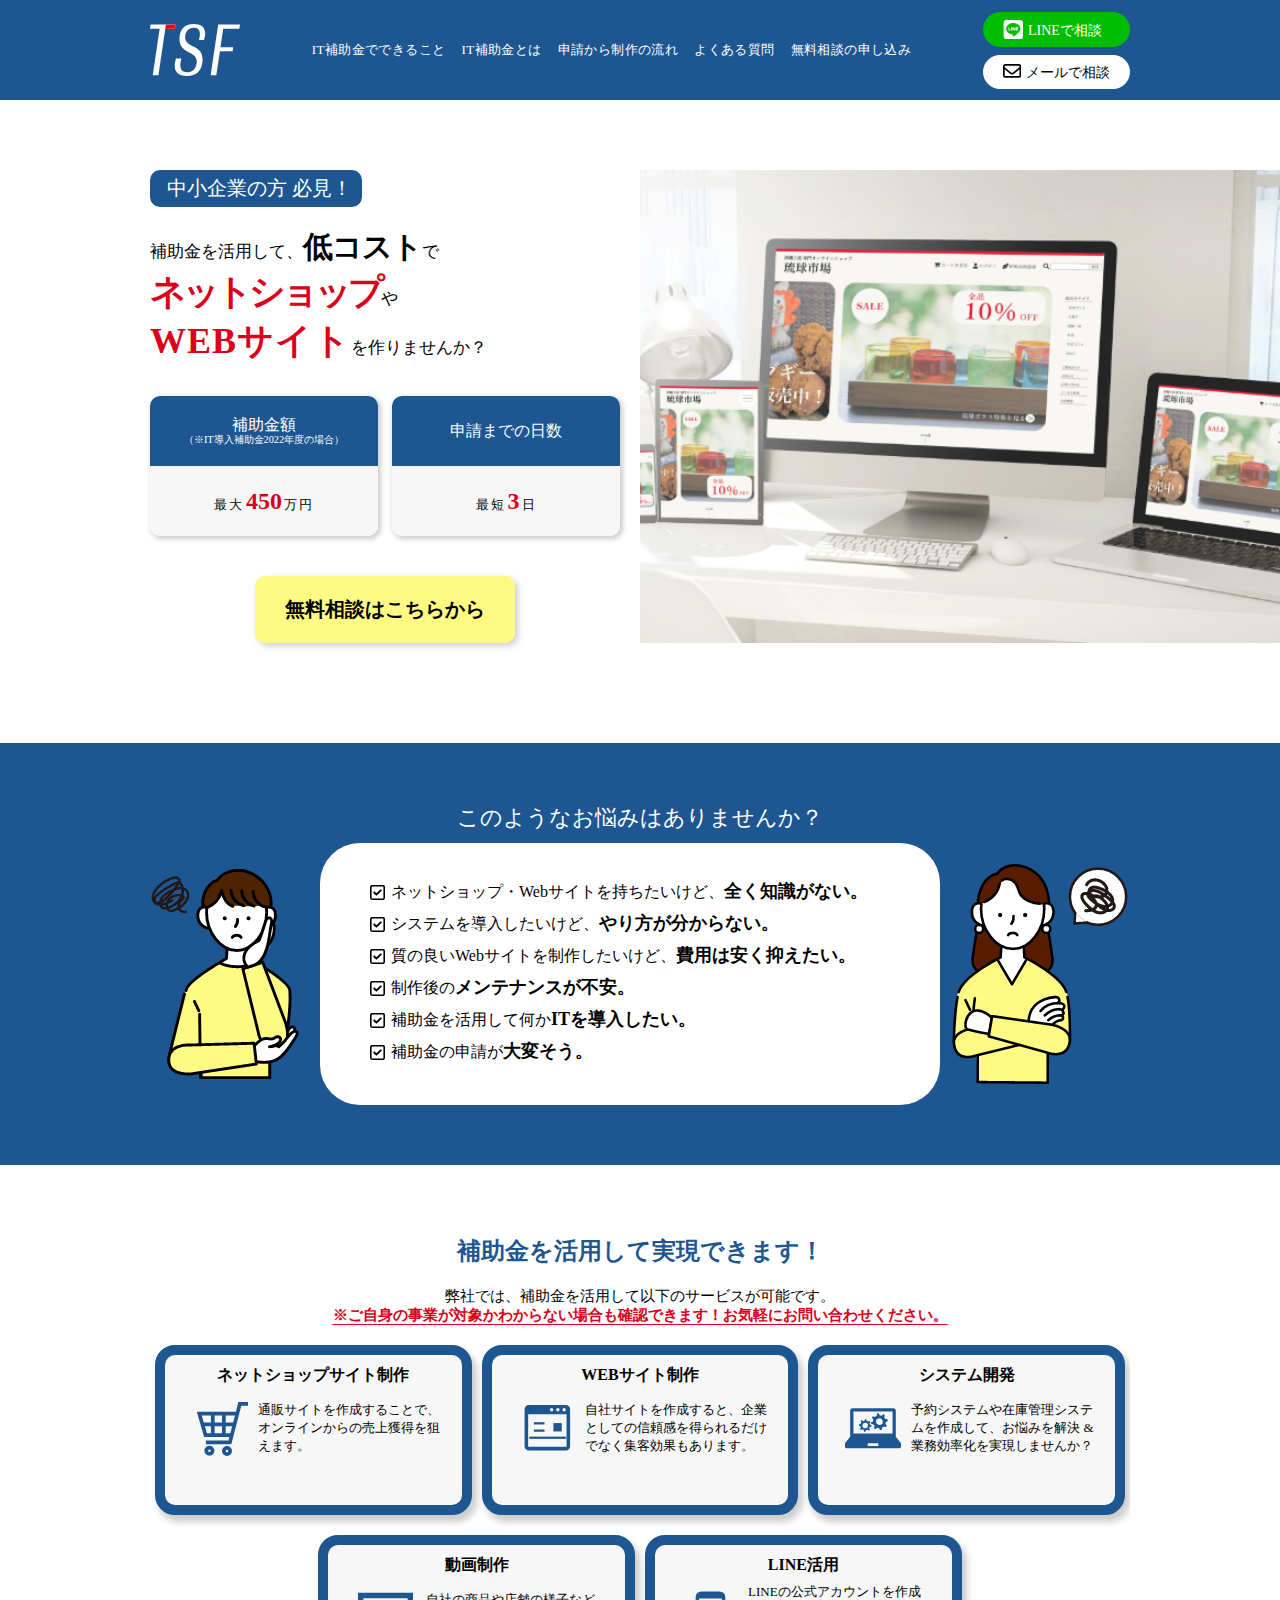
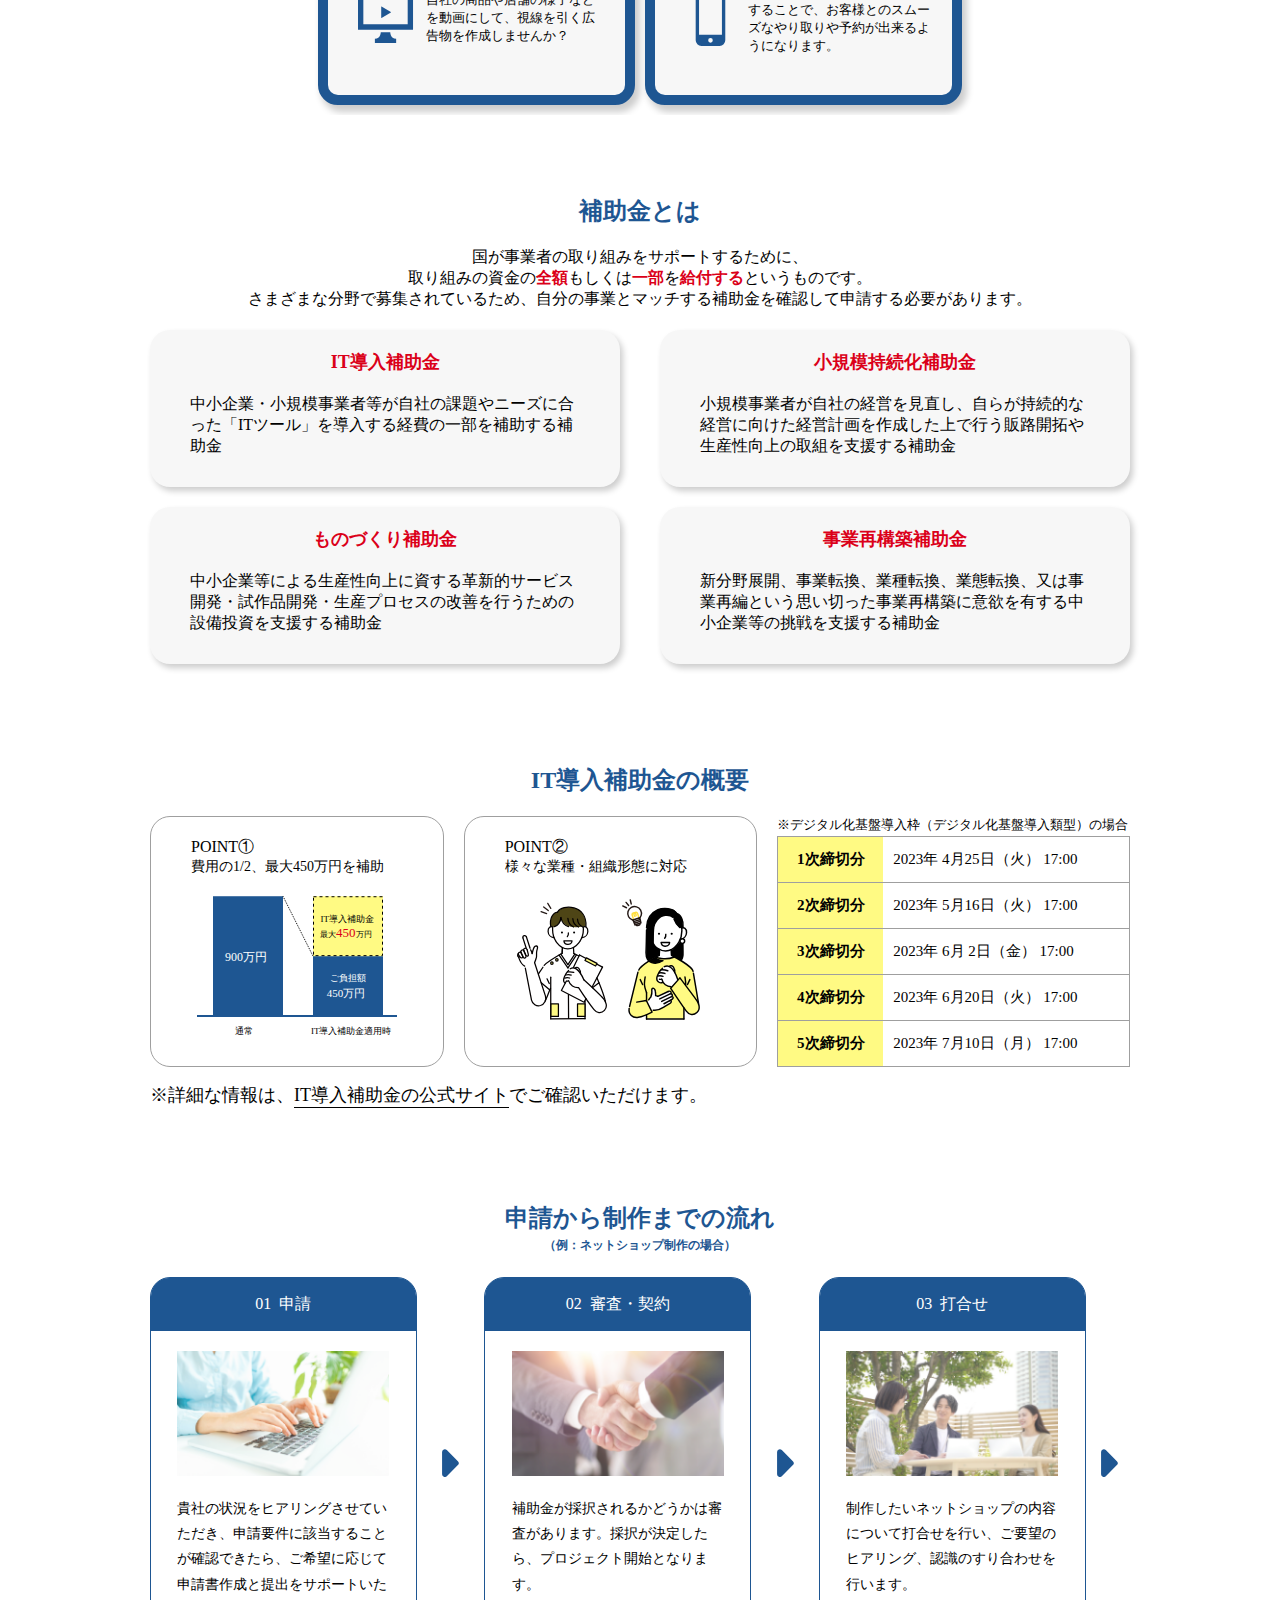
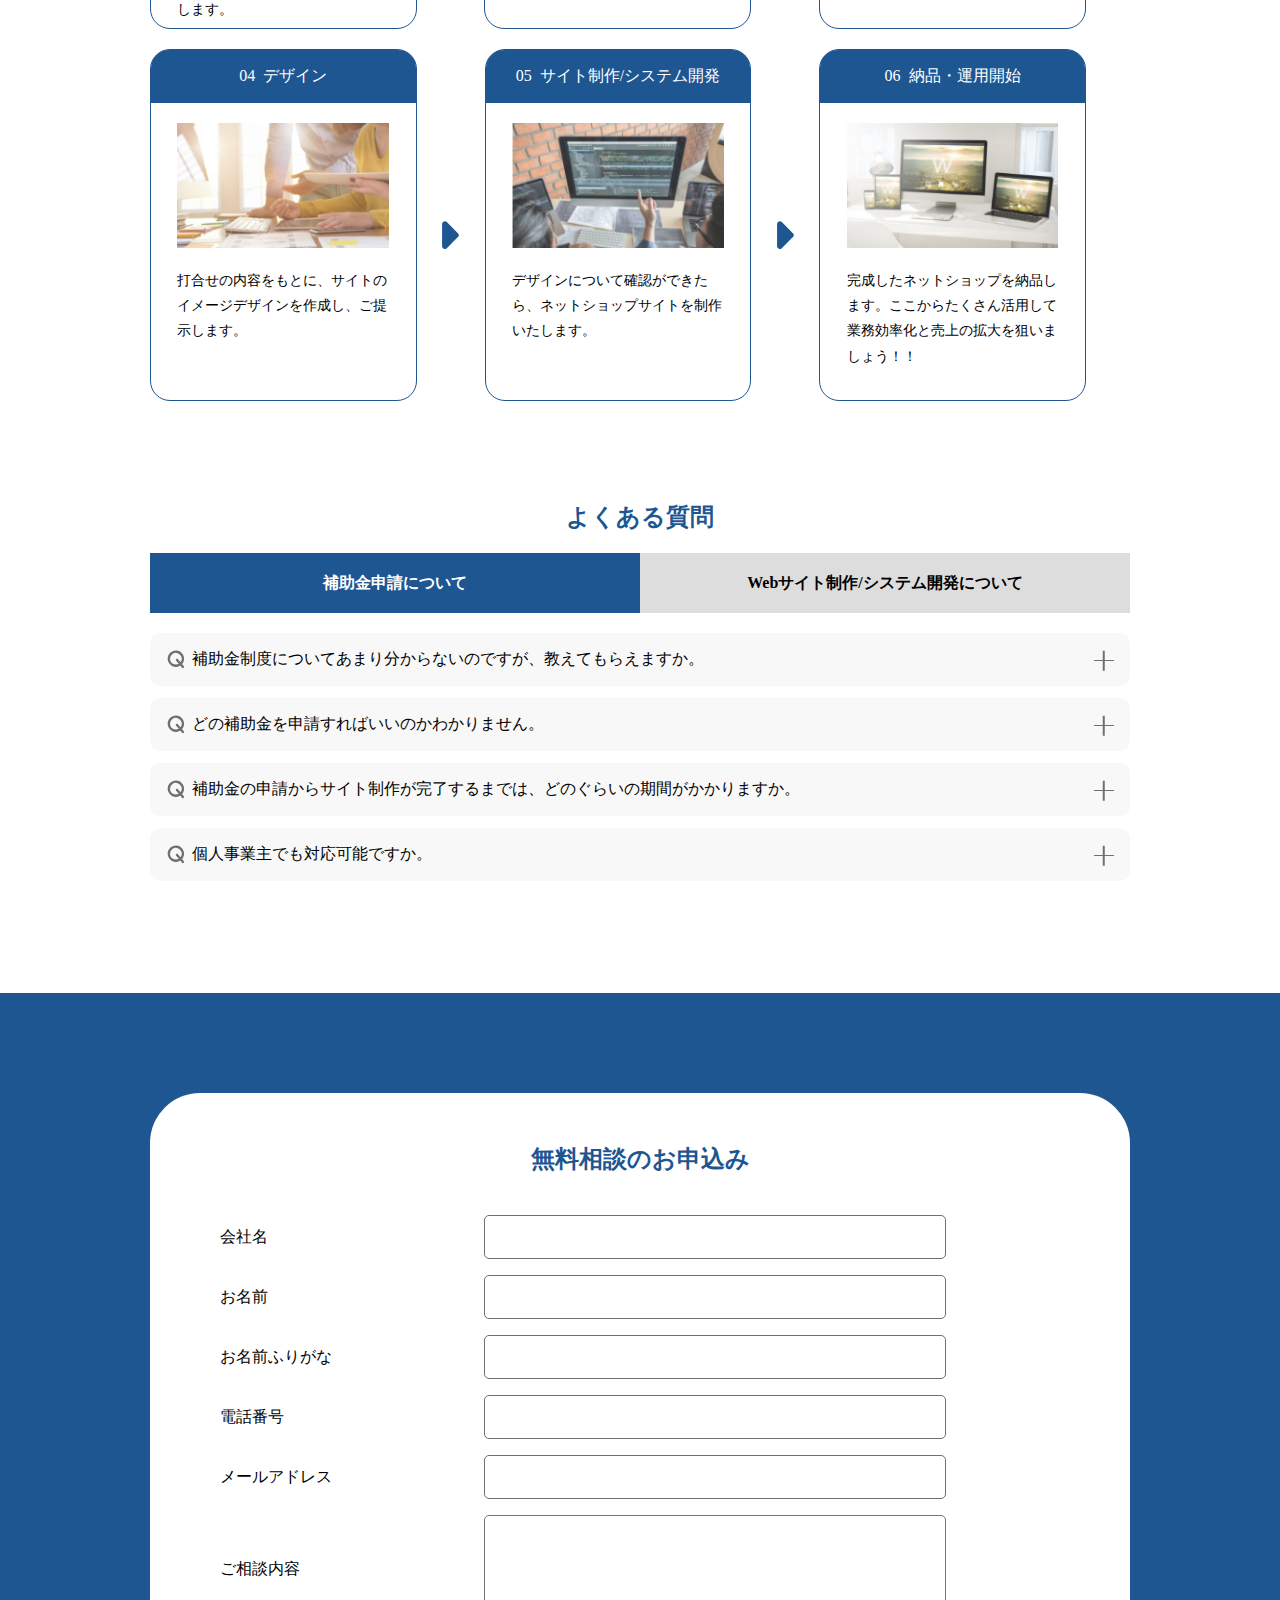
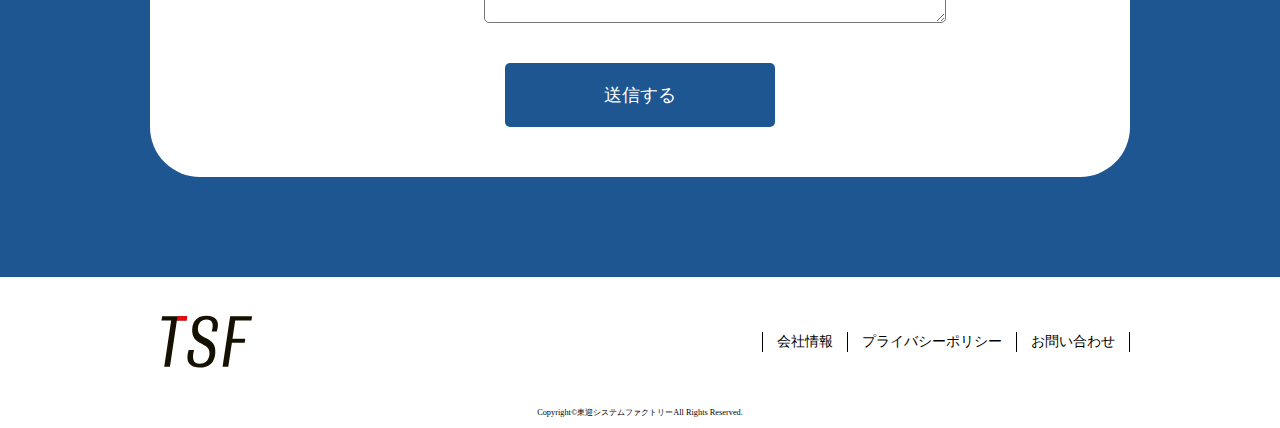
==== commit cf4bcba5: "再コミット" ====
--- a/index.html
+++ b/index.html
@@ -249,11 +249,11 @@
               </tr>
               <tr>
                 <th>4次締切分</th>
-                <td>2023年●月▲日 (■) &nbsp;17:00</td>
+                <td>2023年 6月20日（火）&nbsp;17:00</td>
               </tr>
               <tr>
                 <th>5次締切分</th>
-                <td>2023年●月▲日 (■) &nbsp;17:00</td>
+                <td>2023年 7月10日（月）&nbsp;17:00</td>
               </tr>
             </tbody>
           </table>
@@ -332,17 +332,17 @@
               <i class="icon-plus"></i>
             </label>
             <div class="content">
-              <p>テキストテキストテキストテキストテキスト</p>
+              <p>制度についてのご説明から申請のサポートまでご対応させていただます。ぜひお気軽にご相談ください。</p>
             </div>
             <input id="block-02" type="checkbox" class="toggle">
             <label class="label" for="block-02">
               <div class="label-left">
-                <img src="images/question.svg">補助金にはどのような種類がありますか。
-              </div>
-              <i class="icon-plus"></i>
-            </label>
-            <div class="content">
-              <p>テキストテキストテキストテキストテキスト</p>
+                <img src="images/question.svg">どの補助金を申請すればいいのかわかりません。
+              </div>
+              <i class="icon-plus"></i>
+            </label>
+            <div class="content">
+              <p>最適な補助金は事業内容や規模によって変わります。専門家がヒアリングを行い、最適な補助金・助成金を提案いたします。使える補助金があるのか知りたい場合などもお気軽にご相談ください。</p>
             </div>
             <input id="block-03" type="checkbox" class="toggle">
             <label class="label" for="block-03">
@@ -352,17 +352,17 @@
               <i class="icon-plus"></i>
             </label>
             <div class="content">
-              <p>テキストテキストテキストテキストテキスト</p>
+              <p>サイトの規模感や内容によって期間は異なりますが、例えば一般的な会社案内のホームページだと、1～3カ月間が目安となります。ご要望をヒアリングながら、最適なプランをご提案させていただきます。</p>
             </div>
             <input id="block-04" type="checkbox" class="toggle">
             <label class="label" for="block-04">
               <div class="label-left">
-                <img src="images/question.svg">消費税はどのようになりますか。
-              </div>
-              <i class="icon-plus"></i>
-            </label>
-            <div class="content">
-              <p>テキストテキストテキストテキストテキスト</p>
+                <img src="images/question.svg">個人事業主でも対応可能ですか。
+              </div>
+              <i class="icon-plus"></i>
+            </label>
+            <div class="content">
+              <p>はい、個人事業主・法人どちらもご対応させていただいております。</p>
             </div>
           </section>
         </div>
@@ -372,52 +372,32 @@
             <label class="label" for="block-11">
               <div class="label-left">
                 <img src="images/question.svg">
-                <p>Web制作またはシステム開発をしたいです。全く知識がなのですが、大丈夫ですか。</p>
-              </div>
-              <i class="icon-plus"></i>
-            </label>
-            <div class="content">
-              <p>テキストテキストテキストテキストテキスト</p>
+                <p>Web制作またはシステムの導入を検討しています。全く知識がなのですが大丈夫でしょうか。</p>
+              </div>
+              <i class="icon-plus"></i>
+            </label>
+            <div class="content">
+              <p>専門用語を使わずにどなたにも分かりやすい資料で一つひとつ丁寧にご説明させていただきますのでご安心ください。</p>
             </div>
             <input id="block-12" type="checkbox" class="toggle">
             <label class="label" for="block-12">
               <div class="label-left">
-                <img src="images/question.svg">どのようなWeb制作・システムを開発をすることができますか。
-              </div>
-              <i class="icon-plus"></i>
-            </label>
-            <div class="content">
-              <p>テキストテキストテキストテキストテキスト</p>
+                <img src="images/question.svg">見積もりは無料ですか。
+              </div>
+              <i class="icon-plus"></i>
+            </label>
+            <div class="content">
+              <p>はい、無料で見積もり作成させていただきます。お気軽にご相談ください。</p>
             </div>
             <input id="block-13" type="checkbox" class="toggle">
             <label class="label" for="block-13">
               <div class="label-left">
-                <img src="images/question.svg">見積もりは無料ですか。
-              </div>
-              <i class="icon-plus"></i>
-            </label>
-            <div class="content">
-              <p>テキストテキストテキストテキストテキスト</p>
-            </div>
-            <input id="block-14" type="checkbox" class="toggle">
-            <label class="label" for="block-14">
-              <div class="label-left">
-                <img src="images/question.svg">制作後の管理費はかかりますか。
-              </div>
-              <i class="icon-plus"></i>
-            </label>
-            <div class="content">
-              <p>テキストテキストテキストテキストテキスト</p>
-            </div>
-            <input id="block-15" type="checkbox" class="toggle">
-            <label class="label" for="block-15">
-              <div class="label-left">
-                <img src="images/question.svg">保守や運用も依頼することはできますか。
-              </div>
-              <i class="icon-plus"></i>
-            </label>
-            <div class="content">
-              <p>テキストテキストテキストテキストテキスト</p>
+                <img src="images/question.svg">制作後の管理が不安なのですがサポートしてもらえますか。
+              </div>
+              <i class="icon-plus"></i>
+            </label>
+            <div class="content">
+              <p>WEBサイトやシステムの制作後も、定期的な点検からインフラに発生した障害や不具合への対応も可能です。</p>
             </div>
           </section>
         </div>
--- a/css/style.css
+++ b/css/style.css
@@ -52,10 +52,8 @@
 }
 html body header .header-inner .nav-center ul {
   display: flex;
-  -webkit-margin-before: 0em;
-          margin-block-start: 0em;
-  -webkit-margin-after: 0em;
-          margin-block-end: 0em;
+  margin-block-start: 0em;
+  margin-block-end: 0em;
 }
 html body header .header-inner .nav-center ul li {
   margin-right: 1.6rem;
@@ -185,6 +183,7 @@
   height: 70px;
   line-height: 70px;
   letter-spacing: 0.2rem;
+  font-size: 1vw;
 }
 html body main .main-visual .point .point-div p span {
   font-size: 2.4rem;
@@ -438,7 +437,7 @@
   margin-bottom: 0.2rem;
 }
 html body main .IT-subsidy .detail-p {
-  font-size: 1.4rem;
+  font-size: 1.4vw;
 }
 html body main .IT-subsidy .detail-p a {
   border-bottom: 1px solid #000;
@@ -586,7 +585,6 @@
 }
 html body main .question .accordion .label,
 html body main .question .accordion .content {
-  -webkit-backface-visibility: hidden;
   backface-visibility: hidden;
   transform: translateZ(0);
   transition: all 0.3s;
@@ -735,6 +733,14 @@
   margin-bottom: 1rem;
 }
 
+@media screen and (max-width: 1200px) {
+  html body main .main-visual .point .point-div h3 span {
+    font-size: 1.1vw;
+  }
+  html body main .main-visual .point .point-div p {
+    font-size: 1.4vw;
+  }
+}
 @media screen and (max-width: 1000px) {
   html body .inner {
     margin: 0 2rem;
@@ -833,6 +839,9 @@
   html body main .main-visual .responsive .point .point-div h3 {
     width: 100%;
     font-size: 3.3vw;
+  }
+  html body main .main-visual .responsive .point .point-div h3 span {
+    font-size: 1.9vw;
   }
   html body main .main-visual .responsive .point .point-div p {
     font-size: 2.6vw;
@@ -902,7 +911,7 @@
     font-size: 2.08vw;
   }
   html body main .service .contents .detail .detail-inner .detail-flex p {
-    font-size: 1.69vw;
+    font-size: 1.8vw;
   }
   html body main .service .contents .detail3 {
     margin-right: 1rem;
@@ -951,8 +960,14 @@
   html body main .IT-subsidy .flex .schedule {
     width: 100%;
   }
+  html body main .IT-subsidy .flex .schedule .p-tb-btm {
+    font-size: 1.9vw;
+  }
   html body main .IT-subsidy .flex .schedule table tbody tr td {
     padding: 1.3rem 0 1.3rem 2rem;
+  }
+  html body main .IT-subsidy .detail-p {
+    font-size: 1.9vw;
   }
   html body main .flow .flow-chart .figure {
     width: 40%;
@@ -961,6 +976,7 @@
   }
   html body main .flow .flow-chart .figure h3 {
     padding: 1.6rem 1rem;
+    font-size: 2.3vw;
   }
   html body main .flow .flow-chart .figure .figure-text img {
     margin: 1.5rem auto;
@@ -1163,10 +1179,10 @@
     display: block;
   }
   html body header .header-inner .nav-right ul li {
-    padding: 1.3vw 2.1vw 1.2vw 2.4vw;
+    padding: 1.3vw 2.1vw 1.3vw 2.4vw;
   }
   html body header .header-inner .nav-right ul li a {
-    font-size: 1.5vw;
+    font-size: 2.5vw;
   }
   html body header .header-inner .nav-right ul li:first-child a img {
     width: 3.4vw;
@@ -1217,6 +1233,12 @@
   }
   html body main .main-visual .responsive .point {
     margin-bottom: 1.5rem;
+  }
+  html body main .main-visual .responsive .point .point-div h3 span {
+    font-size: 2.5vw;
+  }
+  html body main .main-visual .responsive .point .point-div p {
+    font-size: 3vw;
   }
   html body main .main-visual .responsive .button {
     width: 64%;
@@ -1321,17 +1343,24 @@
     margin-bottom: 1rem;
     margin-right: 0rem;
   }
+  html body main .flow .flow-chart .figure h3 {
+    font-size: 3.6vw;
+  }
   html body main .flow .flow-chart .figure .figure-text img {
     width: 50%;
   }
   html body main .flow .flow-chart .figure .figure-text p {
     width: 90%;
     margin: 0 auto 1rem;
-    font-size: 3vw;
+    font-size: 3.1vw;
+    width: 93%;
   }
   html body main .flow .flow-chart .arrow {
     transform: rotateZ(90deg);
     margin-bottom: 1rem;
+  }
+  html body main .question .tabs .tab_menu {
+    font-size: 3vw;
   }
   html body main .question .tabs .tab_menu02 {
     display: flex;
